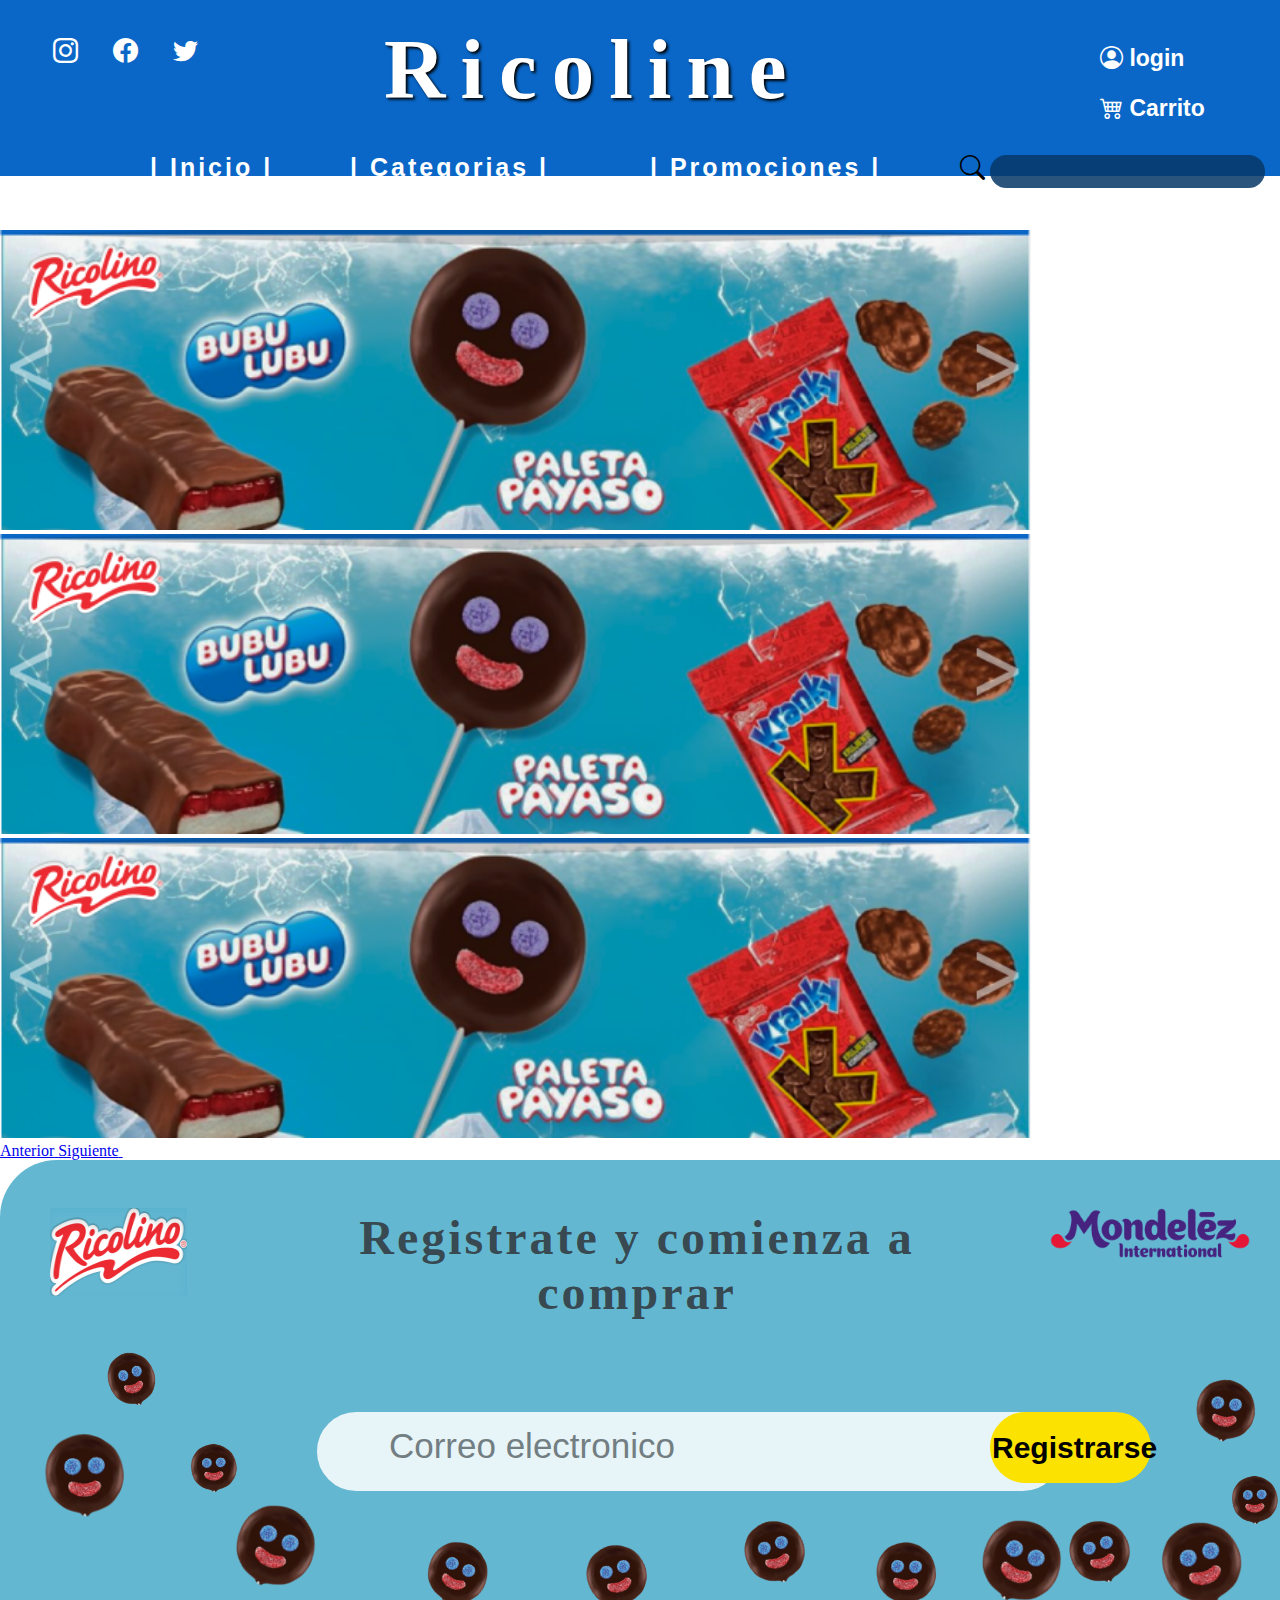
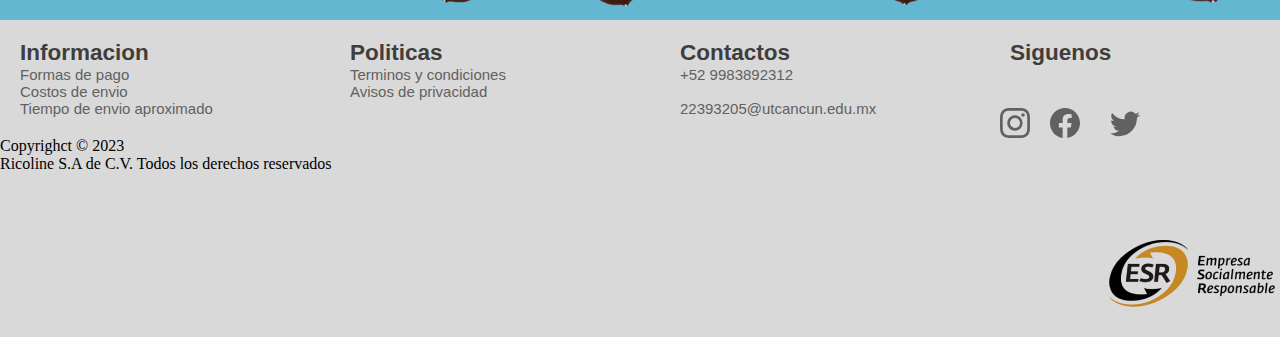
==== Index.html @ bed75fed "Merge branch 'develop' of https://github.com/Karen-Hoil/Integradora-proyect into develop" ====
<!DOCTYPE html>
<html lang="es">

<head>
	<meta charset="UTF-8">
	<meta name="viewport" content="width=device-width, initial-scale=1.0">
	<title>Ricoline</title>
	<link rel="stylesheet" href="https://cdn.jsdelivr.net/npm/bootstrap-icons@1.10.5/font/bootstrap-icons.css">
	<link rel="stylesheet" href="css/estilos.css">
	<link href="https://cdn.jsdelivr.net/npm/bootstrap@5.2.3/dist/css/bootstrap.min.css" rel="stylesheet"
		integrity="sha384-rbsA2VBKQhggwzxH7pPCaAqO46MgnOM80zW1RWuH61DGLwZJEdK2Kadq2F9CUG65" crossorigin="anonymous">
	<script src="https://cdn.jsdelivr.net/npm/bootstrap@5.2.3/dist/js/bootstrap.bundle.min.js"
		integrity="sha384-kenU1KFdBIe4zVF0s0G1M5b4hcpxyD9F7jL+jjXkk+Q2h455rYXK/7HAuoJl+0I4"
		crossorigin="anonymous"></script>
</head>

<body>
	<header>
		<div class="parte1">
			<div class="RedesSociales">
				<ul>
					<li>
						<a href="https://www.facebook.com/RicolinoOficial/?locale=es_LA" id="fac"><i
								class="bi bi-facebook"></i></a>
					</li>
					<li>
						<a href="https://twitter.com/ricolinomx?lang=es" id="twi"><i class="bi bi-twitter"></i></a>
					</li>
					<li>
						<a href="https://www.instagram.com/ricolinomx/?hl=es" id="ins"><i
								class="bi bi-instagram"></i></a>
					</li>
					<li>

					</li>
				</ul>
			</div>
			<div class="Nombre">
				<h1 id="nom">Ricoline</h1>
			</div>
			<div class="loginCarr">
				<ul>
					<li>
						<a href="perfil_usuario.html" id="login"><i class="bi bi-person-circle"></i> login</a>
					</li>
					<br>
					<li>
						<a href="carrito.html" id="carrito"><i class="bi bi-cart4"></i> Carrito</a>
					</li>
				</ul>
			</div>
		</div>
		<div class="parte2">
			<div class="menu">
				<ul>
					<li>
						<a href="Index.html" id="ini">| Inicio |</a>
					</li>

					<li>
						<a href="categorias.html" id="cat">| Categorias |</a>
					</li>

					<li>
						<a href="" id="prom">| Promociones |</a>
					</li>
				</ul>
			</div>
			<div class="buscar">
				<form class="d-flex" role="search">
					<i class="bi bi-search" id="lupa"></i>
					<input type="search" placeholder="" id="espacio">
				</form>
			</div>
		</div>
	</header>

	<div id="carouselExampleIndicators" class="carousel slide" data-bs-ride="carousel">
		<ol class="carousel-indicators">
		  <li data-bs-target="#carouselExampleIndicators" data-bs-slide-to="0" class="active"></li>
		  <li data-bs-target="#carouselExampleIndicators" data-bs-slide-to="1"></li>
		  <li data-bs-target="#carouselExampleIndicators" data-bs-slide-to="2"></li>
		</ol>
		<div class="carousel-inner">
		  <div class="carousel-item active">
			<img src="img/imagen1.jpg" class="d-block w-100" alt="Imagen 1">
		  </div>
		  <div class="carousel-item">
			<img src="img/imagen1.jpg" class="d-block w-100" alt="Imagen 2">
		  </div>
		  <div class="carousel-item">
			<img src="img/imagen1.jpg" class="d-block w-100" alt="Imagen 3">
		  </div>
		</div>
		<a class="carousel-control-prev" href="#carouselExampleIndicators" role="button" data-bs-slide="prev">
		  <span class="carousel-control-prev-icon" aria-hidden="true"></span>
		  <span class="visually-hidden">Anterior</span>
		</a>
		<a class="carousel-control-next" href="#carouselExampleIndicators" role="button" data-bs-slide="next">
		  <span class="carousel-control-next-icon" aria-hidden="true"></span>
		  <span class="visually-hidden">Siguiente</span>
		</a>
	  </div>


	<div>
		<!--Aqui ira el contenido de la pagina-->

	</div>

	<footer>
		<div class="footer1">




			<form class="row g-3">

				<div class="footer_correo">
					<label for="inputcorreo" class="visually-hidden"></label>
					<input type="email" placeholder="       Correo electronico" id="footer_correo">

				</div>
				<div >
					<button class="footer_correo_boton" type="submit" class="btn btn-primary mb-3"><h3 style="font-size: 30px;">Registrarse</h3></button>

				</div>
			</form>




			<img style="width: 137px; height: 88px; left: 50px; top: 048px; position: absolute; box-shadow: 0px 4px 10px rgba(88.01, 176.97, 205.06, 0.93) inset"
				src="imagen/image 115.png" />

			<div class="footer_registrate_text">Registrate y comienza a comprar</div>



			<img style="width: 50px; height: 55px; left: 100px; top: 200px; position: absolute; transform: rotate(-16.43deg); transform-origin: 0 0"
				src="imagen/image 105.png" />
			<img style="width: 84px; height: 84px; left: 1150px; top: 374.76px; position: absolute; transform: rotate(-16.43deg); transform-origin: 0 0"
				src="imagen/image 105.png" />
			<img style="width: 84px; height: 84px; left: 1000.60px; top: 346px; position: absolute; transform: rotate(25.07deg); transform-origin: 0 0"
				src="imagen/image 105.png" />
			<img style="width: 62.69px; height: 62.69px; left: 1199px; top: 214.86px; position: absolute; transform: rotate(8.30deg); transform-origin: 0 0"
				src="imagen/image 105.png" />
			<img style="width: 84px; height: 84px; left: 254.60px; top: 331px; position: absolute; transform: rotate(25.07deg); transform-origin: 0 0"
				src="imagen/image 105.png" />
			<!--inicia lo de en medio -->
			<img style="width: 63.91px; height: 63.91px; left: 442.08px; top: 371px; position: absolute; transform: rotate(25.07deg); transform-origin: 0 0"
				src="imagen/image 105.png" />
			<img style="width: 63.91px; height: 63.91px; left: 875.55px; top: 380px; position: absolute; transform: rotate(3.19deg); transform-origin: 0 0"
				src="imagen/image 105.png" />
			<img style="width: 63.91px; height: 63.91px; left: 1060px; top: 371px; position: absolute; transform: rotate(-17.08deg); transform-origin: 0 0"
				src="imagen/image 105.png" />
			<img style="width: 63.91px; height: 63.91px; left: 735px; top: 371px; position: absolute; transform: rotate(-17.08deg); transform-origin: 0 0"
				src="imagen/image 105.png" />
			<img class="paletapayaso" style="width: 63.91px; height: 63.91px; left: 577px; top: 395px; position: absolute; transform: rotate(-17.08deg); transform-origin: 0 0"
				src="imagen/image 105.png" />
			<!-- termina lo de en medio -->
			<img class="paletapayaso" style="width: 84px; height: 84px; left: 42px; top: 274.21px; position: absolute; transform: rotate(-0.83deg); transform-origin: 0 0"
				src="imagen/image 105.png" />
			<img style="width: 48.60px; height: 48.60px; left: 189px; top: 283.70px; position: absolute; transform: rotate(-0.83deg); transform-origin: 0 0"
				src="imagen/image 105.png" />
			<img style="width: 48.60px; height: 48.60px; left: 1230px; top: 315.70px; position: absolute; transform: rotate(-0.83deg); transform-origin: 0 0"
				src="imagen/image 105.png" />
			<img style="width: 200px; height: 50px; left: 1050px; top: 048px; position: absolute"
				src="imagen/image 129.png" />











		</div>
		<div class="footer2">


			<div class="info">
				<div class="column">
					<h2 style="color: rgb(64, 61, 61); font-weight: bold;">Informacion</h2>
					<p>
						<a href="" style="text-decoration: none; color: rgb(97, 97, 97);">Formas de pago</a>
					</p>
					<p>
						<a href="" style="text-decoration: none; color: rgb(97, 97, 97);">Costos de envio</a>
					</p>
					<p>
						<a href="" style="text-decoration: none; color: rgb(97, 97, 97);">Tiempo de envio aproximado</a>
					</p>

				</div>
				<div class="column">

				<h2 style="color: rgb(64, 61, 61); font-weight: bold;">Politicas</h2>
				<p>
					<a style="text-decoration: none; color: rgb(97, 97, 97);">Terminos y condiciones</a>
				</p>
					

					


					<p>
						<a style="text-decoration: none; color: rgb(97, 97, 97);">Avisos de privacidad</a>
					</p>
				</div>
				<div class="column">

				<h2 style="color: rgb(64, 61, 61); font-weight: bold;">Contactos</h2>
					<a href="" style="text-decoration: none; color: rgb(97, 97, 97);">+52 9983892312</a>
					<br>
					<br>
					<a href="" style="text-decoration: none; color: rgb(97, 97, 97);">22393205@utcancun.edu.mx</a>
				</div>
				<a class="column">
					<h2 style="color: rgb(64, 61, 61); font-weight: bold;">Siguenos</h2>

					<a href="https://www.instagram.com/ricolinomx/?hl=es" style="position: absolute; left: 1000px; top: 80px; text-decoration: none;"><svg instagram xmlns="http://www.w3.org/2000/svg" width="30" height="46" fill="currentColor" class="bi bi-instagram" viewBox="0 0 16 16" style="color: rgb(97, 97, 97); margin-right: 15px;">
						<path d="M8 0C5.829 0 5.556.01 4.703.048 3.85.088 3.269.222 2.76.42a3.917 3.917 0 0 0-1.417.923A3.927 3.927 0 0 0 .42 2.76C.222 3.268.087 3.85.048 4.7.01 5.555 0 5.827 0 8.001c0 2.172.01 2.444.048 3.297.04.852.174 1.433.372 1.942.205.526.478.972.923 1.417.444.445.89.719 1.416.923.51.198 1.09.333 1.942.372C5.555 15.99 5.827 16 8 16s2.444-.01 3.298-.048c.851-.04 1.434-.174 1.943-.372a3.916 3.916 0 0 0 1.416-.923c.445-.445.718-.891.923-1.417.197-.509.332-1.09.372-1.942C15.99 10.445 16 10.173 16 8s-.01-2.445-.048-3.299c-.04-.851-.175-1.433-.372-1.941a3.926 3.926 0 0 0-.923-1.417A3.911 3.911 0 0 0 13.24.42c-.51-.198-1.092-.333-1.943-.372C10.443.01 10.172 0 7.998 0h.003zm-.717 1.442h.718c2.136 0 2.389.007 3.232.046.78.035 1.204.166 1.486.275.373.145.64.319.92.599.28.28.453.546.598.92.11.281.24.705.275 1.485.039.843.047 1.096.047 3.231s-.008 2.389-.047 3.232c-.035.78-.166 1.203-.275 1.485a2.47 2.47 0 0 1-.599.919c-.28.28-.546.453-.92.598-.28.11-.704.24-1.485.276-.843.038-1.096.047-3.232.047s-2.39-.009-3.233-.047c-.78-.036-1.203-.166-1.485-.276a2.478 2.478 0 0 1-.92-.598 2.48 2.48 0 0 1-.6-.92c-.109-.281-.24-.705-.275-1.485-.038-.843-.046-1.096-.046-3.233 0-2.136.008-2.388.046-3.231.036-.78.166-1.204.276-1.486.145-.373.319-.64.599-.92.28-.28.546-.453.92-.598.282-.11.705-.24 1.485-.276.738-.034 1.024-.044 2.515-.045v.002zm4.988 1.328a.96.96 0 1 0 0 1.92.96.96 0 0 0 0-1.92zm-4.27 1.122a4.109 4.109 0 1 0 0 8.217 4.109 4.109 0 0 0 0-8.217zm0 1.441a2.667 2.667 0 1 1 0 5.334 2.667 2.667 0 0 1 0-5.334z"/>
					  </svg></a>
					
					  <a href="https://www.facebook.com/RicolinoOficial/?locale=es_LA" style="position: absolute; left: 1050px; top: 80px; text-decoration: none;"><svg id="facebook" xmlns="http://www.w3.org/2000/svg" width="30" height="46" fill="currentColor" class="bi bi-facebook" viewBox="0 0 16 16" style="color: rgb(97, 97, 97); margin-right: 15px;">
						<path d="M16 8.049c0-4.446-3.582-8.05-8-8.05C3.58 0-.002 3.603-.002 8.05c0 4.017 2.926 7.347 6.75 7.951v-5.625h-2.03V8.05H6.75V6.275c0-2.017 1.195-3.131 3.022-3.131.876 0 1.791.157 1.791.157v1.98h-1.009c-.993 0-1.303.621-1.303 1.258v1.51h2.218l-.354 2.326H9.25V16c3.824-.604 6.75-3.934 6.75-7.951z"/>
					  </svg></a>

					  <a href="https://twitter.com/ricolinomx?lang=es" style="position: absolute; left: 1110px; top: 80px; text-decoration: none;"><svg id="twitter" xmlns="http://www.w3.org/2000/svg" width="30" height="46" fill="currentColor" class="bi bi-twitter" viewBox="0 0 16 16" style="color: rgb(97, 97, 97); margin-right: 15px;">
						<path d="M5.026 15c6.038 0 9.341-5.003 9.341-9.334 0-.14 0-.282-.006-.422A6.685 6.685 0 0 0 16 3.542a6.658 6.658 0 0 1-1.889.518 3.301 3.301 0 0 0 1.447-1.817 6.533 6.533 0 0 1-2.087.793A3.286 3.286 0 0 0 7.875 6.03a9.325 9.325 0 0 1-6.767-3.429 3.289 3.289 0 0 0 1.018 4.382A3.323 3.323 0 0 1 .64 6.575v.045a3.288 3.288 0 0 0 2.632 3.218 3.203 3.203 0 0 1-.865.115 3.23 3.23 0 0 1-.614-.057 3.283 3.283 0 0 0 3.067 2.277A6.588 6.588 0 0 1 .78 13.58a6.32 6.32 0 0 1-.78-.045A9.344 9.344 0 0 0 5.026 15z"/>
					  </svg></a>

					
				</div>
				<img  style="width: 191px; height: 74px; position: absolute;top: 220px;left: 1100px"  src="imagen/Captura-de-Pantalla-2020-05-18-a-las-10.47 1.png" />
				<div>

					<p>Copyrighct © 2023</p>
					<p>Ricoline S.A de C.V. Todos los derechos reservados </p>
				</div>
			</div>
	</footer>


</body>

</html>
---- css/estilos.css ----
*{
    margin: 0%;
    padding: 0%;
}
.parte1 div{
    display:inline-block;
}
header{
    background-color: rgb(10, 103, 199, 100%);
    padding: 30px;
}
.RedesSociales ul li a{
    color: white;
    padding: 3px;
    margin-top: -25px; 
    font-size: 25px;
}
#fac{
    left: 110px;
    top: 60px;
    position: absolute;
}
#ins{
    left: 50px;
    top: 60px;
    position: absolute;
}
#twi{
    left: 170px;
    top: 60px;
    position: absolute;
}
.RedesSociales ul li{
    list-style: none;
}
.Nombre h1{
    color: white;
    font-family: 'Kalam', cursive;
    /* font-family:'Segoe UI', Tahoma, Geneva, Verdana, sans-serif;*/
    font-size: 85px;
    letter-spacing: 15px;
    text-align: center;
    font-weight:bolder;
    text-shadow: 2px 2px 3px black;
    padding-left: 350px;
    padding-bottom: 10px;
    margin-top: -10px;
}
.loginCarr ul li a {
    color: white;
    font-size: 10px;
    position: absolute;
    text-decoration: none;
    font-family: 'Segoe UI', Tahoma, Geneva, Verdana, sans-serif;
    font-weight: bold;
}
#login{
    left: 1100px;
    top: 60px;
    font-size: 23px;
    margin-top: -15px;
}
#carrito{
    left: 1100px;
    top: 95px;
    font-size: 23px;
}
.loginCarr ul li{
    list-style: none;

}
.menu ul li a{
    color: white;
    font-size: 20px;
    text-decoration: none;
    font-weight: bold;
    font-family: 'Segoe UI', Tahoma, Geneva, Verdana, sans-serif;
}
.parte2 div{
    display: inline-flex;
}
.menu ul li {
    display: inline-flex;
    letter-spacing: 3px;
}
#boton{
    position: absolute;
    left: 1400px;
    top: 136px;
}
#espacio{
    position: absolute;
    left: 990px;
    top: 155px;

     
    border-width: 5px;
    border-style: solid;
    border-color: #073767;
    font-size: 20px;
    opacity: 0.85;
    background: #073767;
    color: white;
    outline: none;
    border-radius: 30px;
}
#lupa{
    position: absolute;
    left: 960px;
    top: 155px;
    color: black;
    font-weight: bold;
    font-size: 25px;
}
    

#prom{
   position: absolute;
   left: 650px;
   top: 140px; 
   font-size: 25px;
   margin-top: 13px;
}
#cat{
    position: absolute;
    left: 350px;
    top: 140px; 
    font-size: 25px;
    margin-top: 13px;
 }
 #ini{
    position: absolute;
    left: 150px;
    top: 140px; 
    font-size: 25px;
    margin-top: 13px;
 }
 
/*slider*/

.carousel-item img {
    height: 300px; /* Ajusta la altura de las imágenes según tu preferencia */
    object-fit: cover;
  }

 /*Esto es del footer*/

 footer{
    background-color: rgb(217, 217, 217);
}
 .info {
    display: grid;
    grid-template-columns: repeat(4, 1fr);
    gap: 20px; 
    font-family: 'Segoe UI', Tahoma, Geneva, Verdana, sans-serif;
    text-decoration: none;
  }
  .column {
    padding: 20px;
    font-size: 15px;
    text-decoration: none;
    
    }
  
    .cuenta {
      font-size: 40px;
      display: flex;
      color: #0A67C7;
      
    }
  
    .datos {
  
  width: 368px;
  height: 34px;
  left: 168px;
  top: 976px;
  
  font-family: 'Segoe UI', Tahoma, Geneva, Verdana, sans-serif;
  font-style: normal;
  font-weight: 600;
  font-size: 32px;
  line-height: 39px;

    }

    /*aqui comienza el perfil de usuario*/
.Cuenta {
    color: #4A5788;
    padding: 2rem; 
 }

.detalles {
    padding: 1rem;
}

.datos {
    padding: 1rem;
    
}

.color {
    color: #665858;
}

#padding {
    padding: 30px;
}

.pedidos { /*por alguna razon no se aplica el estilo*/
    font-size: 30px;
    
}

.cuenta-container {
    padding: 50px;
    font-size: 20px;
}
/* #image105 {

    position: absolute;
    width: 84px;
    height: 84px;
    left: 500px;
    top: 3978.21px;
    
    background: url(image105.png); 
    transform: rotate(-0.83deg);
    font-size: 100px;
    
} */


/*carrito*/
.carrito {
    color: #4A5788;
    padding: 2rem; 
 }

.container {
    margin-bottom: 20px;
  }

  .image {
    display: inline-block;
    vertical-align: middle;
    margin-right: 10px;
  }

  .text {
    display: inline-block;
    vertical-align: middle;
  }

.contenedor {
    text-align: center;

}

.buy {
    background-color: #BC3636;
    color: white;
    border: none;
    padding: 13px 50px;
    border-radius: 10px;
    cursor: pointer;
    font-family: 'Montserrat', sans-serif;
    font-size: 110px;
}

.button-container {
 
    display: flex;
    align-items: center;
  }

  .button1 {
    margin-left: 5px;
    padding: 5px 15px;
    background-color: #DAC7AA;
    border: none;
    border-radius: 4px;
    text-decoration: none;
    color: #333;
    font-size: 14px;
  }
/*footer2*/

.footer1{
   
    width: 1300px; height: 503px;
    /* margin-bottom: 10px; */
     /* left: 0px; top: 2958px; */
     position: absolute; 
     background: rgba(88.01, 176.97, 205.06, 0.93);
     border-radius: 57px;
    padding: 30px;
}
.footer2{
    position: absolute;
    margin-top: 460px;
    width: 1300px; 
    height: 317px;
     background: #D9D9D9;
     
}

#footer_correo{
    left: 23.3%;
    position: absolute;
    top: 252px;
    height: 71px;
    width: 737px;
    border-width: 4px;
    border-style: solid;
    border-color: white;
    font-size: 20px;
    opacity: 0.85;
    background: white;
    color: rgb(4, 4, 4);
    cursor: pointer;
    outline: none;
    border-radius: 40.5px;

}
.footer_correo_boton{
     position: absolute;
    /*color: green;*/
    left: 990px;
    top: 252px;  
    width: 161px;
     height: 71px; 
     background: #FBE200; 
     border-radius: 40.50px;
     border-style: solid;
     border-color: #FBE200;
}
.inputEmail{
    opacity: 1;


}

.footer_registrate_text{
    
     width: 570px;
    height: 112px; 
    font-family: 'Kalam', cursive;
   
    font-size: 70px;
    letter-spacing: 3px;
    left: 352px; 
    top: 050px; 
    position: absolute; 
    text-align: center; 
    color: rgba(39.31, 30.79, 30.79, 0.74); 
    font-size: 48px; 
    font-family: Coiny; 
    font-weight: 400;
    word-wrap: break-word;
   
    font-weight: bold;
    
    
     
       
}

#footer_correo::placeholder {
    font-size: 35px; /* Cambia el tamaño del texto del placeholder */
  }
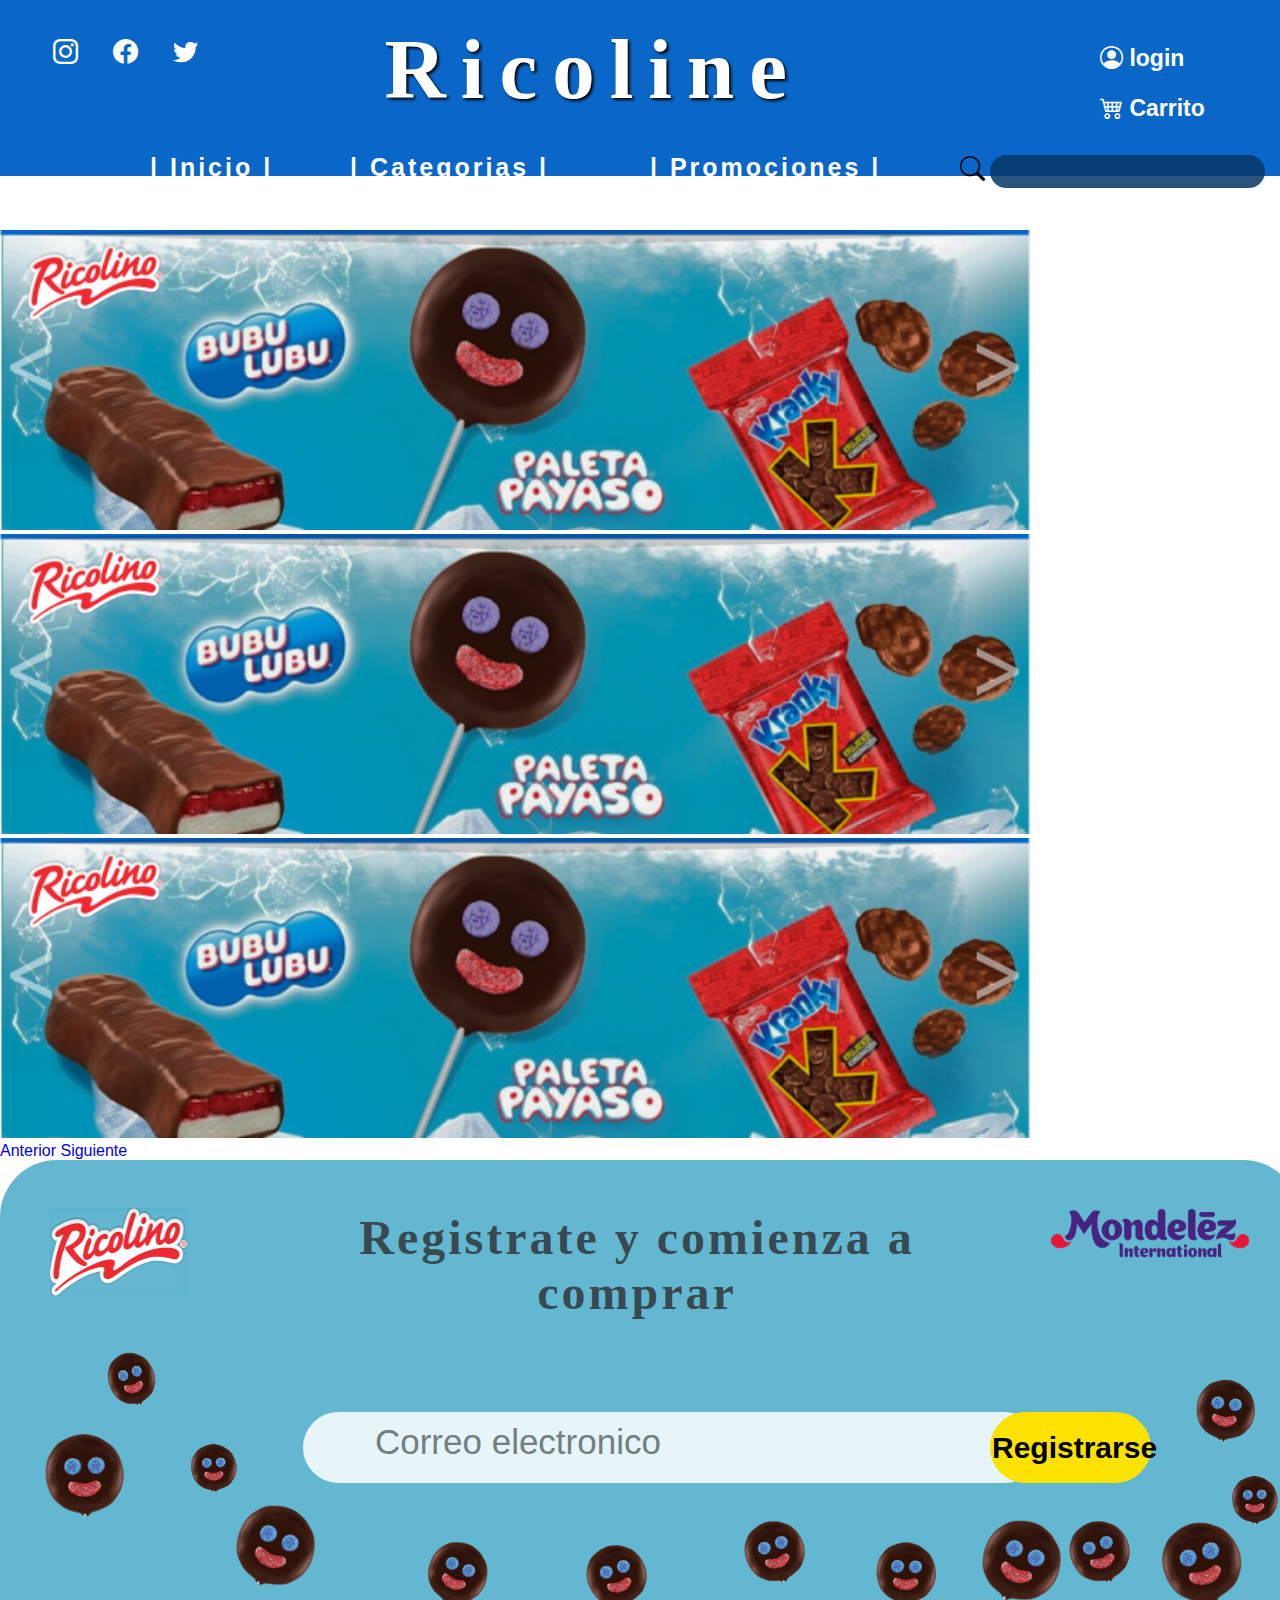
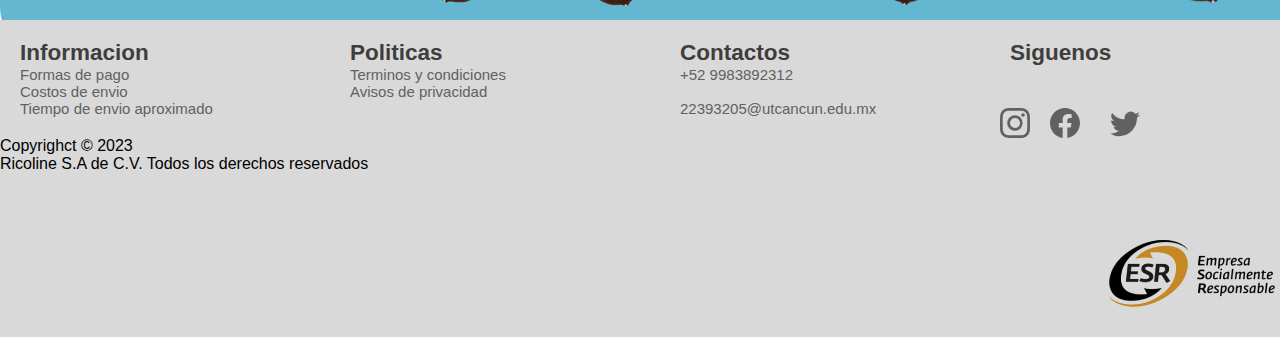
==== commit 1ca70853: "conectando index con login" ====
--- a/Index.html
+++ b/Index.html
@@ -41,7 +41,7 @@
 			<div class="loginCarr">
 				<ul>
 					<li>
-						<a href="perfil_usuario.html" id="login"><i class="bi bi-person-circle"></i> login</a>
+						<a href="login_registro.html" id="login"><i class="bi bi-person-circle"></i> login</a>
 					</li>
 					<br>
 					<li>
--- a/css/estilos.css
+++ b/css/estilos.css
@@ -2,6 +2,8 @@
     margin: 0%;
     padding: 0%;
 }
+
+/* inicia header */
 .parte1 div{
     display:inline-block;
 }
@@ -135,6 +137,8 @@
     font-size: 25px;
     margin-top: 13px;
  }
+
+ /* termina header */
  
 /*slider*/
 
@@ -143,7 +147,7 @@
     object-fit: cover;
   }
 
- /*Esto es del footer*/
+ /*inicia footer*/
 
  footer{
     background-color: rgb(217, 217, 217);
@@ -369,4 +373,156 @@
 #footer_correo::placeholder {
     font-size: 35px; /* Cambia el tamaño del texto del placeholder */
   }
+/* termina footer */
+
+
+/* INICIA LOGIN Y REGISTRO */
+*{
+    margin:0;
+    padding: 0;
+    box-sizing: border-box;
+    text-decoration: none;
+    font-family:sans-serif ;
+}
+body{
+    /* background-image: url(https://ganar-ganar.mx/wp-content/uploads/2022/04/ricolino.jpg); */
+    background-size: cover;
+    background-repeat: no-repeat;
+    background-position: center;
+    background-attachment: fixed;
+}
+ main{
+    width: 100%;
+    padding: 20px;
+    margin: auto;
+    margin-top: 100px;
+}
+.contenedor_todo{
+    width: 100%;
+    background-image: url(https://us.123rf.com/450wm/ss1001/ss10011708/ss1001170800223/83441439-vector-la-ilustraci%C3%B3n-grunge-abstracto-fondo-azul-marino-y-cian-para-pa%C3%B1o-o-cartel.jpg); 
+    max-width: 800px;
+    margin: auto;
+    position: relative;
+}
+.caja_trasera{
+    width: 100%;
   
+    padding: 10px 20px;
+    display: flex;
+    justify-content: center;
+    backdrop-filter: blur(10px);
+    background-color: rgba(0,128,255,0.3);
+}
+.caja_trasera div{
+    margin: 100px 40px;
+    color: white;
+    transition: all 500ms;
+}
+.caja_trasera div p,
+.caja_trasera div button {
+    margin-top: 30px;
+}
+.caja_trasera div h3{
+    font-weight: 400;
+    font-size: 26px;
+}
+.caja_trasera button{
+    padding: 10px 40px;
+    border: 2px solid #fff;
+    background: transparent;
+    font-size: 14px ;
+    font-weight: 600;
+    cursor: pointer;
+    color: white;
+    outline: none;
+    transition: all 300ms;
+
+}
+.caja_trasera button:hover{
+    background: #fff;
+    color: #46A2FD;
+    
+} 
+ /* formularios  */
+.contenedor_login-registro{
+    display: flex;
+    align-items: center;
+    width: 100%;
+    max-width: 380px;
+    position: relative;
+    top: -185px;
+    left: 10px;
+    transform: left 500ms cubic-bezier(0.175,0.885,0.320,1.275);
+}
+.contenedor_login-registro form{
+    width: 100%;
+    padding: 80px 20px;
+    background: #fff;
+    position: absolute;
+    border-radius: 20px;
+    border: 2px solid #160eec; /* Establece el color y grosor del margen */
+}
+.contenedor_login-registro form h2{
+    font-size: 30px;
+    text-align: center;
+    margin-bottom: 20px;
+    color: #46A2FD;
+}
+.contenedor_login-registro form input{
+    /* aqui no */
+    width: 100%;
+    margin-top: 20px;
+    padding: 10px;
+    border: none;
+    background: #F2F2F2;
+    font-size: 16px;
+    outline: none;
+}
+.contenedor_login-registro form button{
+    padding: 10px 40px;
+    margin-top: 40px;
+    border: none;
+    font-size: 14px;
+    background: rgb(10, 103, 199, 100%);
+    color: white;
+    cursor: pointer;
+    outline: none;
+}
+.formulario_login{
+
+    opacity: 1;
+    display: block;
+
+}
+.formulario_registro{
+    display: none;
+}
+
+/* trabajando en el responsive desing */
+@media screen and (max-width:850px){
+    main{
+        margin-top: 50px;
+    }
+    .caja_trasera{
+        max-width: 350px;
+        height: 300px;
+        flex-direction: column;
+        margin: auto;
+    }
+    .caja_trasera div{
+        margin:0px;
+        position: absolute;
+    }
+    /* formularios */
+    .contenedor_login-registro{
+        top: -10px;
+        left: -5px;
+        margin: auto;
+    }
+    .contenedor_login-registro form{
+        position: relative;
+    }
+    
+}
+
+/* TERMINO EL LOGIN Y REGISTRO */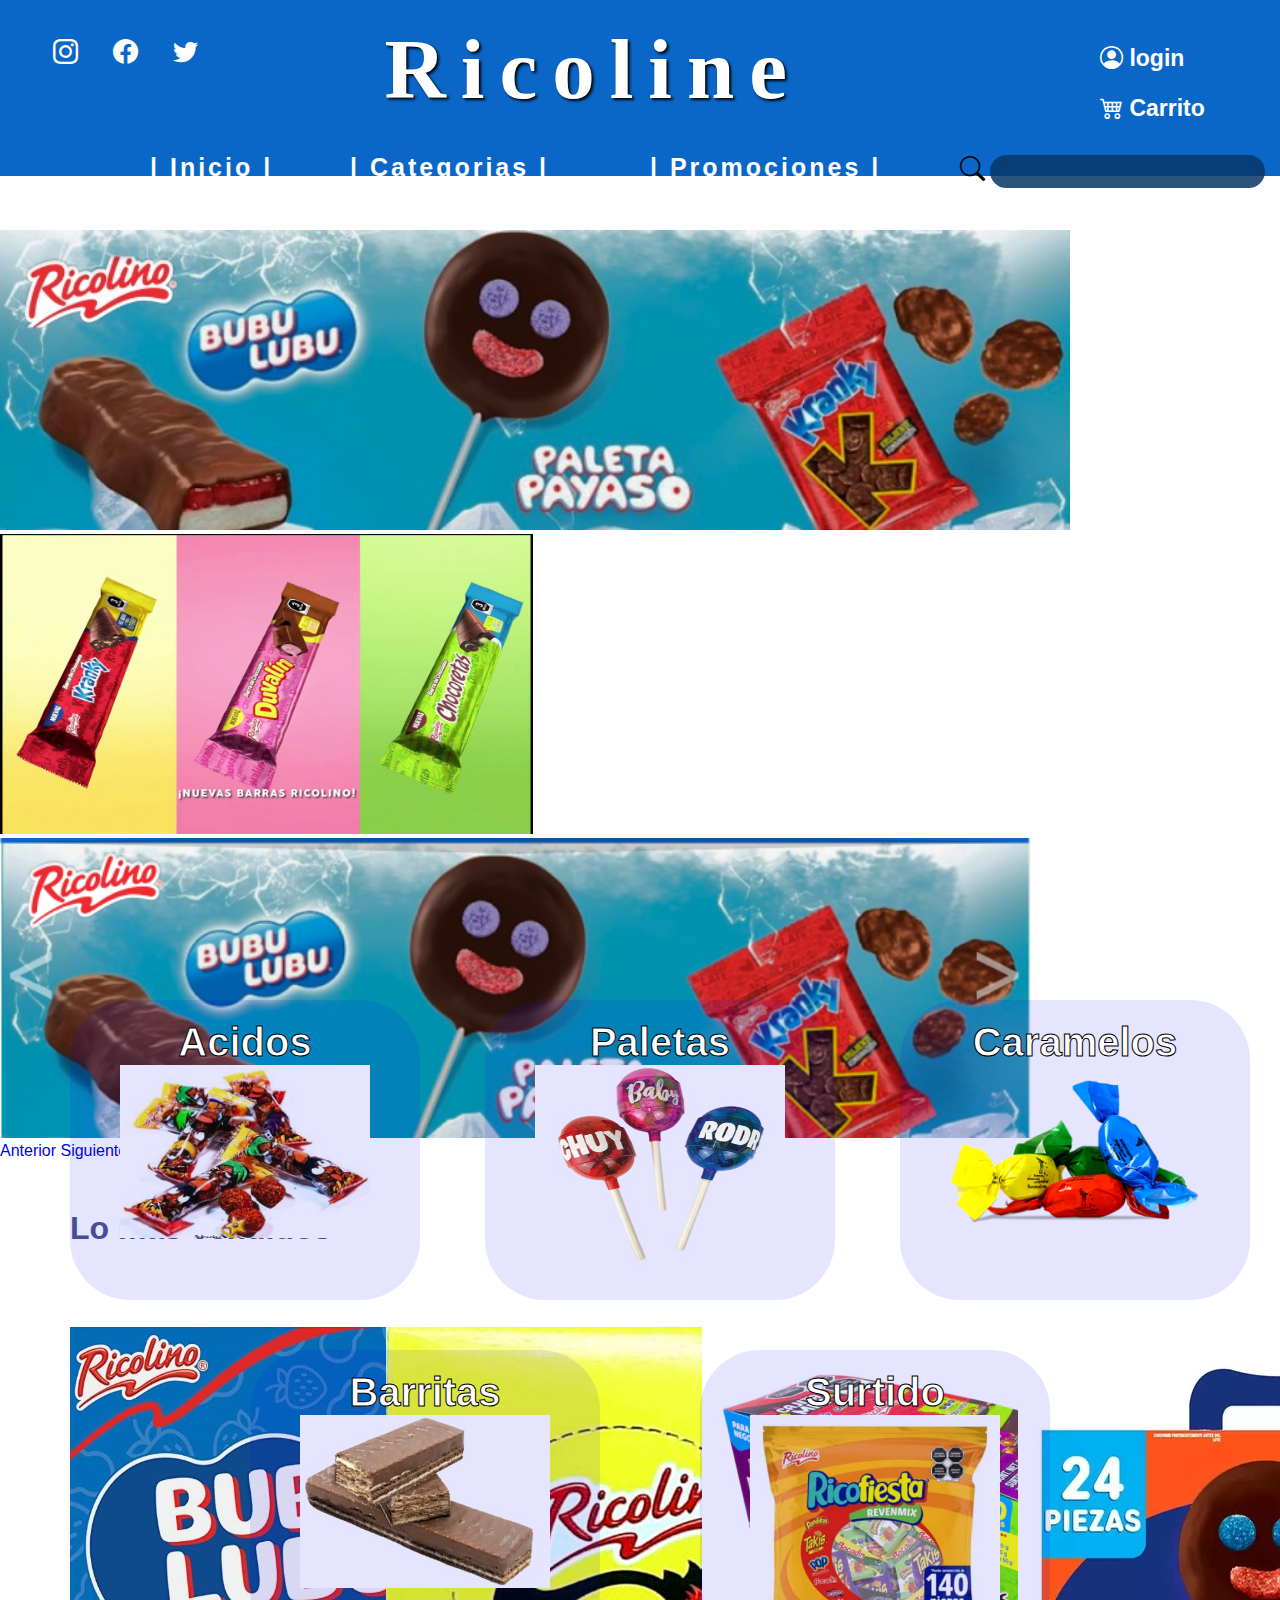
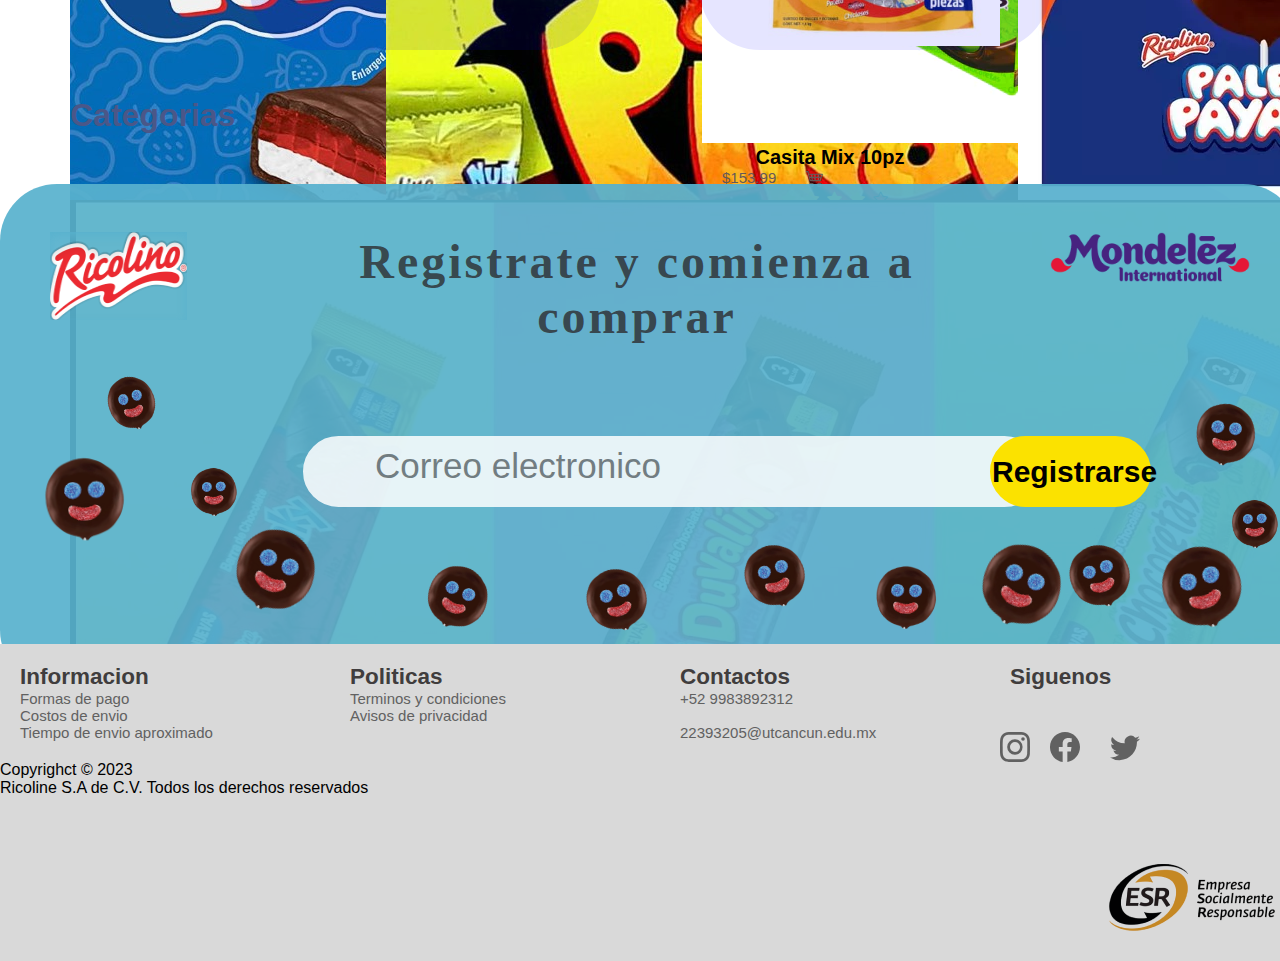
==== commit 91a7abf8: "Karen:Se hizo la pagina principal" ====
--- a/Index.html
+++ b/Index.html
@@ -12,6 +12,8 @@
 	<script src="https://cdn.jsdelivr.net/npm/bootstrap@5.2.3/dist/js/bootstrap.bundle.min.js"
 		integrity="sha384-kenU1KFdBIe4zVF0s0G1M5b4hcpxyD9F7jL+jjXkk+Q2h455rYXK/7HAuoJl+0I4"
 		crossorigin="anonymous"></script>
+		<link rel="stylesheet" href="css\inicio.css">
+		<link rel="stylesheet" href="css\categorias.css">
 </head>
 
 <body>
@@ -62,7 +64,7 @@
 					</li>
 
 					<li>
-						<a href="" id="prom">| Promociones |</a>
+						<a href="promociones.html" id="prom">| Promociones |</a>
 					</li>
 				</ul>
 			</div>
@@ -83,10 +85,10 @@
 		</ol>
 		<div class="carousel-inner">
 		  <div class="carousel-item active">
-			<img src="img/imagen1.jpg" class="d-block w-100" alt="Imagen 1">
+			<img src="img-inicio/anuncio1.jpeg" class="d-block w-100" alt="Imagen 1">
 		  </div>
 		  <div class="carousel-item">
-			<img src="img/imagen1.jpg" class="d-block w-100" alt="Imagen 2">
+			<img src="img-inicio/anuncio2.jpg" class="d-block w-100" alt="Imagen 2">
 		  </div>
 		  <div class="carousel-item">
 			<img src="img/imagen1.jpg" class="d-block w-100" alt="Imagen 3">
@@ -104,7 +106,142 @@
 
 
 	<div>
-		<!--Aqui ira el contenido de la pagina-->
+		<div class="inicio">
+			<h1 class="ini-sub">Lo más vendidos</h1>
+			<div class="cart-pri">
+				<div class="card"
+					style="width: 16rem; height: 20rem; background-color: rgb(243, 242, 203, 81%); margin-right: 60px; margin-top: 30px; text-align: center; font-family: 'Segoe UI', Tahoma, Geneva, Verdana, sans-serif; font-size: 15px;">
+					<img src="img-cat/prod1.jpeg" class="card-img-top" alt="...">
+					<div class="card-body">
+						<h3 style="font-size: 20px;">Bubulubu 24pz</h3>
+						<div class="cat-pr-ca">
+							<p class="card-text" style="color: rgb(102, 88, 88); margin-right: 30px; margin-left: 20px;">$137.99</p>
+							<a href="" id="carrito" style="color: rgb(102, 88, 88); font-size: 18px;"><i class="bi bi-cart4"></i></a>
+						</div>
+						<div class="cat-star">
+							<i class="bi bi-star-fill" style="color: rgb(237, 186, 5);"></i>
+							<i class="bi bi-star-fill" style="color: rgb(237, 186, 5);"></i>
+							<i class="bi bi-star-fill" style="color: rgb(237, 186, 5);"></i>
+							<i class="bi bi-star-fill" style="color: rgb(237, 186, 5);"></i>
+							<i class="bi bi-star-fill" style="color: rgb(237, 186, 5);"></i>
+						</div>
+					</div>
+				</div>
+				<div class="card"
+				style="width: 16rem; height: 20rem; background-color: rgb(243, 242, 203, 81%); margin-right: 60px; margin-top: 30px; text-align: center; font-family: 'Segoe UI', Tahoma, Geneva, Verdana, sans-serif; font-size: 15px;">
+					<img src="img-cat/prod2.jpg" class="card-img-top" alt="...">
+					<div class="card-body">
+						<h3 style="font-size: 20px;">Pikaros 30pz</h3>
+						<div class="cat-pr-ca">
+							<p class="card-text" style="color: rgb(102, 88, 88); margin-right: 30px; margin-left: 20px;">$133.00</p>
+							<a href="" id="carrito" style="color: rgb(102, 88, 88); font-size: 18px;"><i class="bi bi-cart4"></i></a>
+						</div>
+						<div class="cat-star">
+							<i class="bi bi-star-fill" style="color: rgb(237, 186, 5);"></i>
+							<i class="bi bi-star-fill" style="color: rgb(237, 186, 5);"></i>
+							<i class="bi bi-star-fill" style="color: rgb(237, 186, 5);"></i>
+							<i class="bi bi-star-fill" style="color: rgb(237, 186, 5);"></i>
+							<i class="bi bi-star-fill" style="color: rgb(237, 186, 5);"></i>
+						</div>
+					</div>
+				</div>
+				<div class="card"
+				style="width: 16rem; height: 20rem; background-color: rgb(243, 242, 203, 81%); margin-right: 60px; margin-top: 30px; text-align: center; font-family: 'Segoe UI', Tahoma, Geneva, Verdana, sans-serif; font-size: 15px;">
+					<img src="img-cat/prod3.webp" class="card-img-top" alt="...">
+					<div class="card-body">
+						<h3 style="font-size: 20px;">Casita Mix 10pz</h3>
+						<div class="cat-pr-ca">
+							<p class="card-text" style="color: rgb(102, 88, 88); margin-right: 30px; margin-left: 20px;">$153.99</p>
+							<a href="" id="carrito" style="color: rgb(102, 88, 88); font-size: 18px;"><i class="bi bi-cart4"></i></a>
+						</div>
+						<div class="cat-star">
+							<i class="bi bi-star-fill" style="color: rgb(237, 186, 5);"></i>
+							<i class="bi bi-star-fill" style="color: rgb(237, 186, 5);"></i>
+							<i class="bi bi-star-fill" style="color: rgb(237, 186, 5);"></i>
+							<i class="bi bi-star-fill" style="color: rgb(237, 186, 5);"></i>
+							<i class="bi bi-star"></i>
+						</div>
+					</div>
+				</div>
+				<div class="card"
+				style="width: 16rem; height: 20rem; background-color: rgb(243, 242, 203, 81%); margin-right: 60px; margin-top: 30px; text-align: center; font-family: 'Segoe UI', Tahoma, Geneva, Verdana, sans-serif; font-size: 15px;">
+					<img src="img-cat/prod4.webp" class="card-img-top" alt="...">
+					<div class="card-body">
+						<h3 style="font-size: 20px;">Paleta payaso 24pz</h3>
+						<div class="cat-pr-ca">
+							<p class="card-text" style="color: rgb(102, 88, 88); margin-right: 30px; margin-left: 20px;">$405.89</p>
+							<a href="" id="carrito" style="color: rgb(102, 88, 88); font-size: 18px;"><i class="bi bi-cart4"></i></a>
+						</div>
+						<div class="cat-star">
+							<i class="bi bi-star-fill" style="color: rgb(237, 186, 5);"></i>
+							<i class="bi bi-star-fill" style="color: rgb(237, 186, 5);"></i>
+							<i class="bi bi-star-fill" style="color: rgb(237, 186, 5);"></i>
+							<i class="bi bi-star-fill" style="color: rgb(237, 186, 5);"></i>
+							<i class="bi bi-star-fill" style="color: rgb(237, 186, 5);"></i>
+						</div>
+					</div>
+				</div>
+				<div class="card"
+				style="width: 16rem; height: 20rem; background-color: rgb(243, 242, 203, 81%); margin-right: 60px; margin-top: 30px; text-align: center; font-family: 'Segoe UI', Tahoma, Geneva, Verdana, sans-serif; font-size: 15px;">
+					<img src="img-cat/prod5.webp" class="card-img-top" alt="...">
+					<div class="card-body">
+						<h3 style="font-size: 20px;">Duvalín 18pz</h3>
+						<div class="cat-pr-ca">
+							<p class="card-text" style="color: rgb(102, 88, 88); margin-right: 30px; margin-left: 20px;">$33.00</p>
+							<a href="" id="carrito" style="color: rgb(102, 88, 88); font-size: 18px;"><i class="bi bi-cart4"></i></a>
+						</div>
+						<div class="cat-star">
+							<i class="bi bi-star-fill" style="color: rgb(237, 186, 5);"></i>
+							<i class="bi bi-star-fill" style="color: rgb(237, 186, 5);"></i>
+							<i class="bi bi-star-fill" style="color: rgb(237, 186, 5);"></i>
+							<i class="bi bi-star-fill" style="color: rgb(237, 186, 5);"></i>
+							<i class="bi bi-star-fill" style="color: rgb(237, 186, 5);"></i>
+						</div>
+					</div>
+				</div>
+			</div>
+	
+			<div class="ini-cat">
+				<h1 class="ini-sub">Categorias</h1>
+				<div class="ini-choco" id="chocolate">
+					<h1 class="ini-text">Chocolotes</h1>
+					<img src="img-inicio/cat1.jpeg" class="img-cat">
+				</div>
+				<div class="ini-choco" id="gomita">
+					<h1 class="ini-text">Gomitas</h1>
+					<img src="img-inicio/cat2.jpeg" class="img-cat">
+				</div>
+				<div class="ini-choco" id="bombon">
+					<h1 class="ini-text">Bombones</h1>
+					<img src="img-inicio/cat3.jpeg" class="img-cat">
+				</div>
+				<div class="ini-choco" id="acido">
+					<h1 class="ini-text">Acidos</h1>
+					<img src="img-inicio/cat4.jpeg" class="img-cat">
+				</div>
+				<div class="ini-choco" id="palet">
+					<h1 class="ini-text">Paletas</h1>
+					<img src="img-inicio/cat5.jpeg"  id="paletas">
+				</div>
+				<div class="ini-choco" id="caram">
+					<h1 class="ini-text">Caramelos</h1>
+					<img src="img-inicio/cat6.png" class="img-cat">
+				</div>
+				<div class="ini-choco" id="barra">
+					<h1 class="ini-text">Barritas</h1>
+					<img src="img-inicio/cat7.jpeg" class="img-cat">
+				</div>
+				<div class="ini-choco" id="surti">
+					<h1 class="ini-text">Surtido</h1>
+					<img src="img-inicio/cat8.jpeg" class="img-cat">
+				</div>
+				<div class="anun">
+					<img src="img-inicio/anuncio2.jpg" alt="" id="anuncio">
+				</div>
+			</div>
+	
+	
+		</div><!--Aqui ira el contenido de la pagina-->
 
 	</div>
 
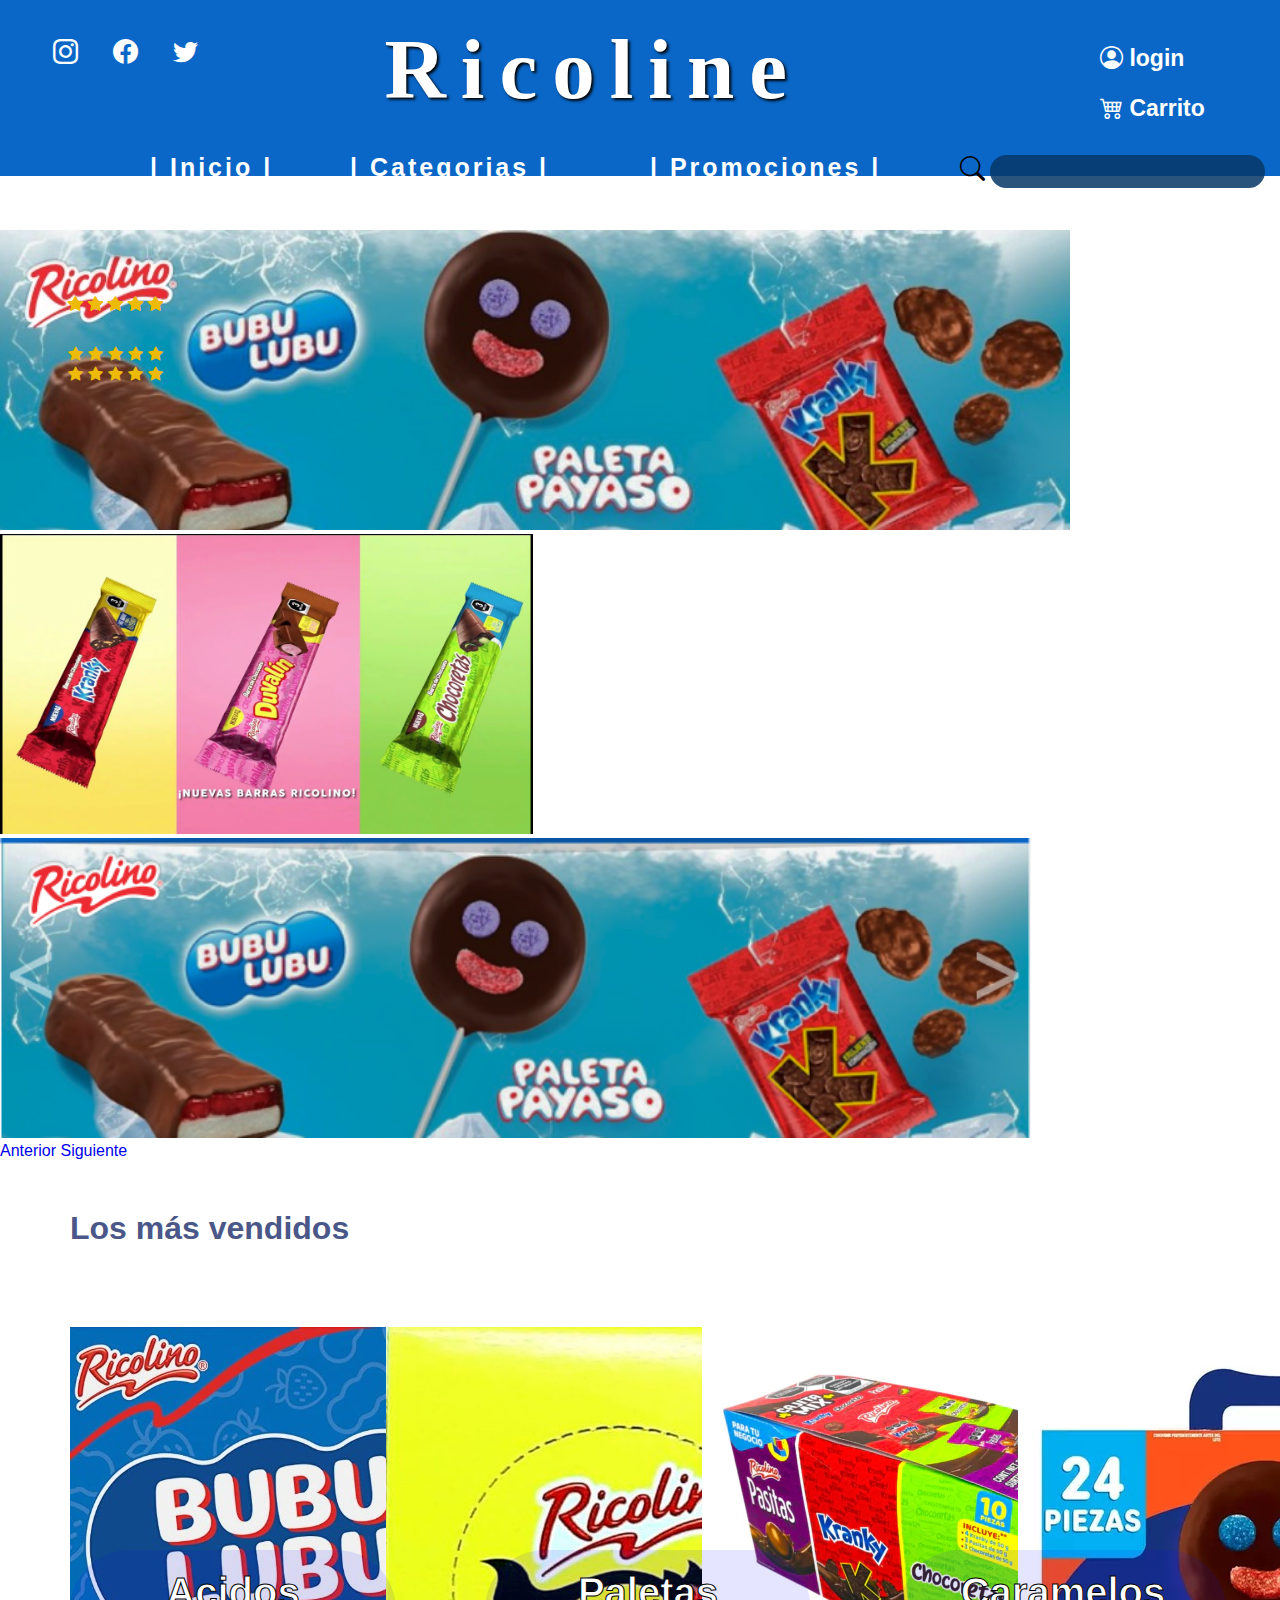
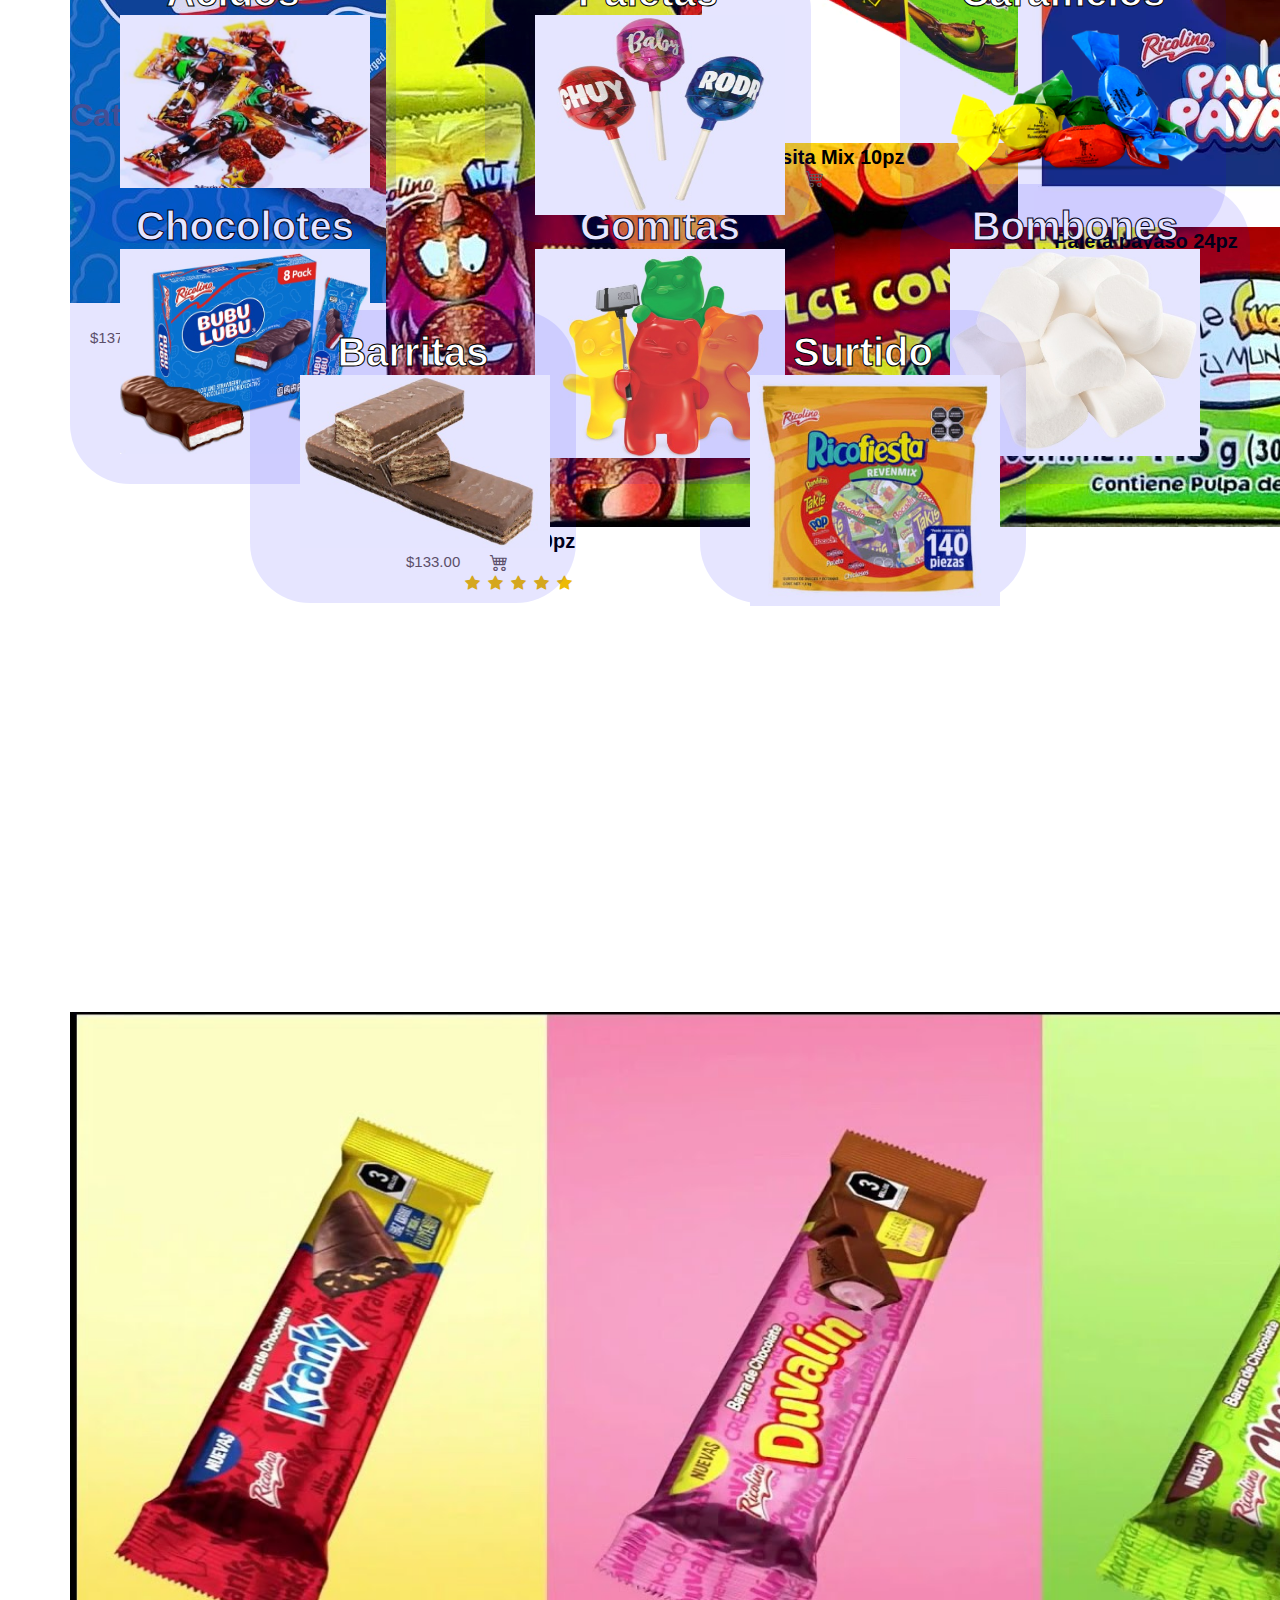
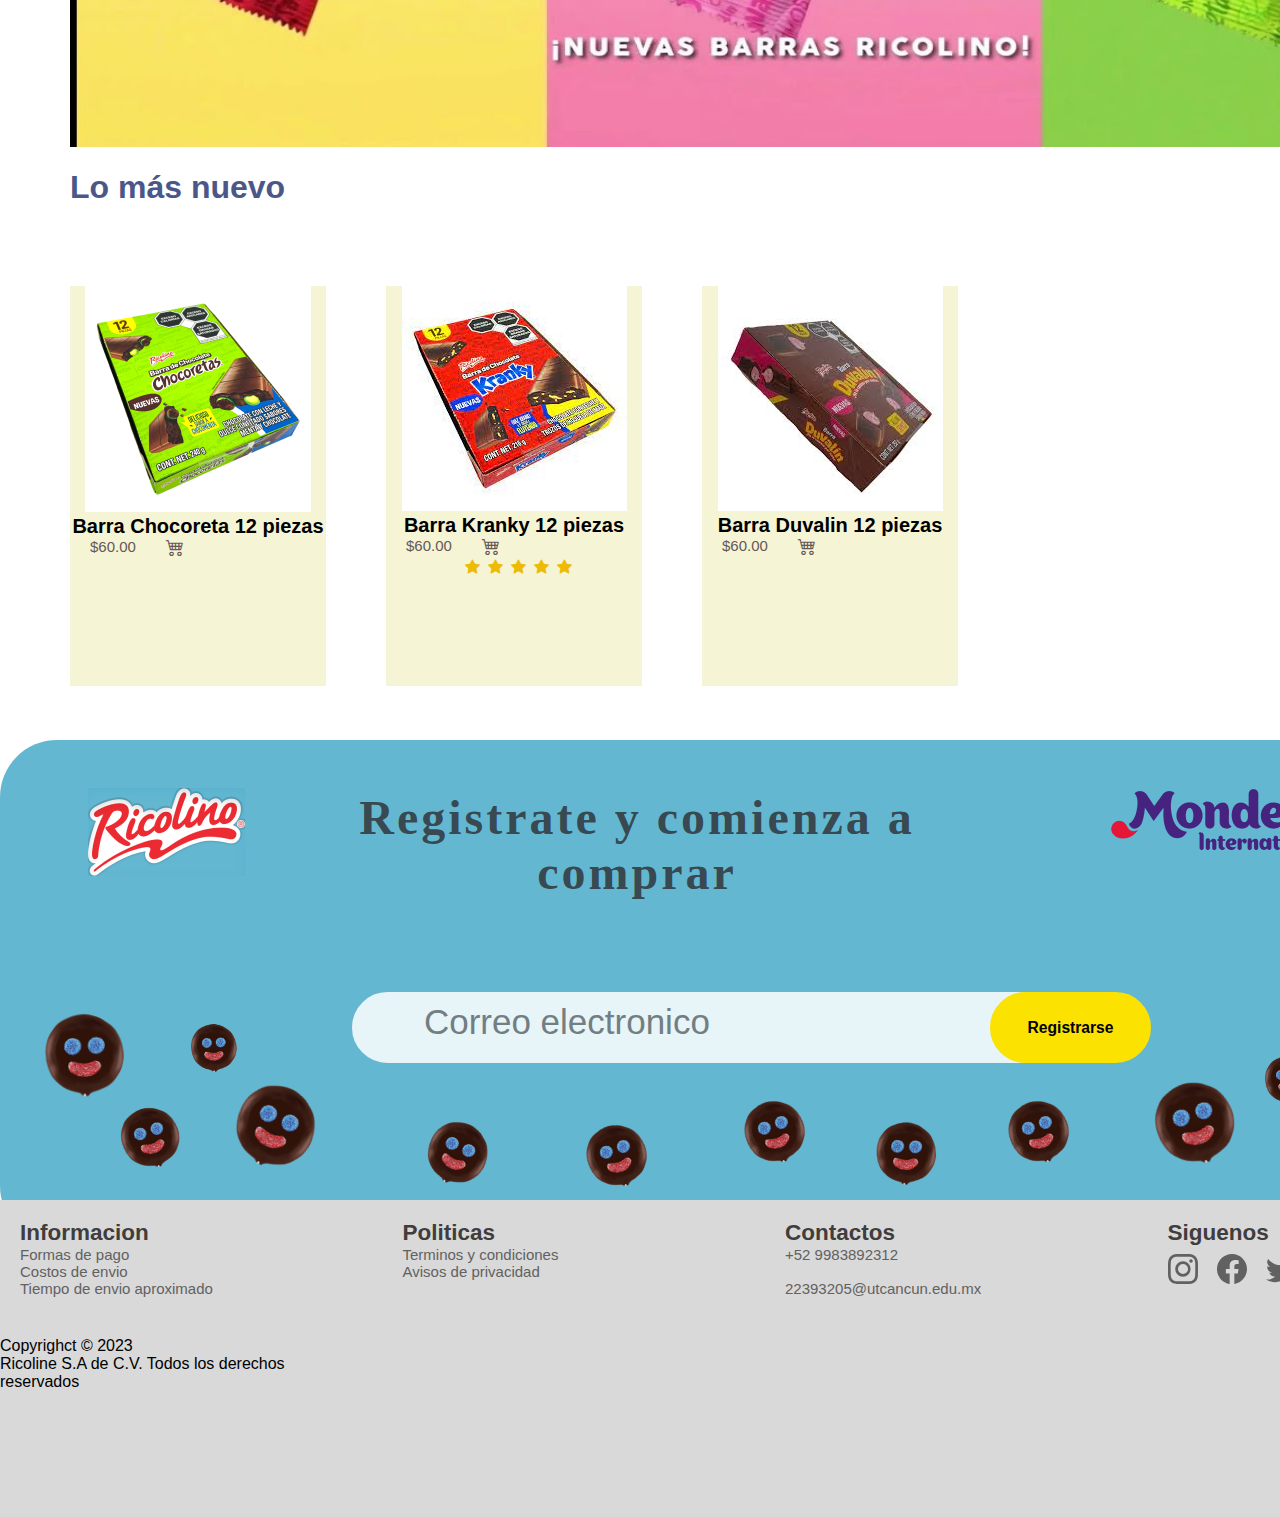
==== commit 04e71931: "index terminado" ====
--- a/Index.html
+++ b/Index.html
@@ -33,7 +33,7 @@
 								class="bi bi-instagram"></i></a>
 					</li>
 					<li>
-
+ 
 					</li>
 				</ul>
 			</div>
@@ -107,7 +107,7 @@
 
 	<div>
 		<div class="inicio">
-			<h1 class="ini-sub">Lo más vendidos</h1>
+			<h1 class="ini-sub">Los más vendidos</h1>
 			<div class="cart-pri">
 				<div class="card"
 					style="width: 16rem; height: 20rem; background-color: rgb(243, 242, 203, 81%); margin-right: 60px; margin-top: 30px; text-align: center; font-family: 'Segoe UI', Tahoma, Geneva, Verdana, sans-serif; font-size: 15px;">
@@ -119,11 +119,15 @@
 							<a href="" id="carrito" style="color: rgb(102, 88, 88); font-size: 18px;"><i class="bi bi-cart4"></i></a>
 						</div>
 						<div class="cat-star">
-							<i class="bi bi-star-fill" style="color: rgb(237, 186, 5);"></i>
-							<i class="bi bi-star-fill" style="color: rgb(237, 186, 5);"></i>
-							<i class="bi bi-star-fill" style="color: rgb(237, 186, 5);"></i>
-							<i class="bi bi-star-fill" style="color: rgb(237, 186, 5);"></i>
-							<i class="bi bi-star-fill" style="color: rgb(237, 186, 5);"></i>
+							<i class="bi bi-star-fill" style="position:absolute;color: rgb(237, 186, 5);top:295px;left: 100px;"></i>
+							<i class="bi bi-star-fill" style="position:absolute;color: rgb(237, 186, 5);top:295px;left: 80px;"></i>
+							<i class="bi bi-star-fill" style="position:absolute;color: rgb(237, 186, 5);top:295px;left: 140px;"></i>
+							<i class="bi bi-star-fill" style="position:absolute;color: rgb(237, 186, 5);top:295px;left: 60px;"></i>
+							<i class="bi bi-star-fill" style="position:absolute;color: rgb(237, 186, 5);top:295px;left: 120px;"></i>
+							<!-- <i class="bi bi-star-fill" style="color: rgb(237, 186, 5);"></i>
+							<i class="bi bi-star-fill" style="color: rgb(237, 186, 5);"></i>
+							<i class="bi bi-star-fill" style="color: rgb(237, 186, 5);"></i>
+							<i class="bi bi-star-fill" style="color: rgb(237, 186, 5);"></i> -->
 						</div>
 					</div>
 				</div>
@@ -155,11 +159,11 @@
 							<a href="" id="carrito" style="color: rgb(102, 88, 88); font-size: 18px;"><i class="bi bi-cart4"></i></a>
 						</div>
 						<div class="cat-star">
-							<i class="bi bi-star-fill" style="color: rgb(237, 186, 5);"></i>
-							<i class="bi bi-star-fill" style="color: rgb(237, 186, 5);"></i>
-							<i class="bi bi-star-fill" style="color: rgb(237, 186, 5);"></i>
-							<i class="bi bi-star-fill" style="color: rgb(237, 186, 5);"></i>
-							<i class="bi bi-star"></i>
+							<i class="bi bi-star-fill" style="position:absolute;color: rgb(237, 186, 5);top:295px;left: 140px;"></i>
+							<i class="bi bi-star-fill" style="position:absolute;color: rgb(237, 186, 5);top:295px;left: 100px;"></i>
+							<i class="bi bi-star-fill" style="position:absolute;color: rgb(237, 186, 5);top:295px;left: 120px;"></i>
+							<i class="bi bi-star-fill" style="position:absolute;color: rgb(237, 186, 5);top:295px;left: 60px;"></i>
+							<i class="bi bi-star-fill" style="position:absolute;color: rgb(237, 186, 5);top:295px;left: 80px;"></i>
 						</div>
 					</div>
 				</div>
@@ -173,11 +177,11 @@
 							<a href="" id="carrito" style="color: rgb(102, 88, 88); font-size: 18px;"><i class="bi bi-cart4"></i></a>
 						</div>
 						<div class="cat-star">
-							<i class="bi bi-star-fill" style="color: rgb(237, 186, 5);"></i>
-							<i class="bi bi-star-fill" style="color: rgb(237, 186, 5);"></i>
-							<i class="bi bi-star-fill" style="color: rgb(237, 186, 5);"></i>
-							<i class="bi bi-star-fill" style="color: rgb(237, 186, 5);"></i>
-							<i class="bi bi-star-fill" style="color: rgb(237, 186, 5);"></i>
+							<i class="bi bi-star-fill" style="position:absolute;color: rgb(237, 186, 5);top:295px;left: 140px;"></i>
+							<i class="bi bi-star-fill" style="position:absolute;color: rgb(237, 186, 5);top:295px;left: 100px;"></i>
+							<i class="bi bi-star-fill" style="position:absolute;color: rgb(237, 186, 5);top:295px;left: 120px;"></i>
+							<i class="bi bi-star-fill" style="position:absolute;color: rgb(237, 186, 5);top:295px;left: 60px;"></i>
+							<i class="bi bi-star-fill" style="position:absolute;color: rgb(237, 186, 5);top:295px;left: 80px;"></i>
 						</div>
 					</div>
 				</div>
@@ -191,11 +195,11 @@
 							<a href="" id="carrito" style="color: rgb(102, 88, 88); font-size: 18px;"><i class="bi bi-cart4"></i></a>
 						</div>
 						<div class="cat-star">
-							<i class="bi bi-star-fill" style="color: rgb(237, 186, 5);"></i>
-							<i class="bi bi-star-fill" style="color: rgb(237, 186, 5);"></i>
-							<i class="bi bi-star-fill" style="color: rgb(237, 186, 5);"></i>
-							<i class="bi bi-star-fill" style="color: rgb(237, 186, 5);"></i>
-							<i class="bi bi-star-fill" style="color: rgb(237, 186, 5);"></i>
+							<i class="bi bi-star-fill" style="position:absolute;color: rgb(237, 186, 5);top:295px;left: 140px;"></i>
+							<i class="bi bi-star-fill" style="position:absolute;color: rgb(237, 186, 5);top:295px;left: 100px;"></i>
+							<i class="bi bi-star-fill" style="position:absolute;color: rgb(237, 186, 5);top:295px;left: 120px;"></i>
+							<i class="bi bi-star-fill" style="position:absolute;color: rgb(237, 186, 5);top:295px;left: 60px;"></i>
+							<i class="bi bi-star-fill" style="position:absolute;color: rgb(237, 186, 5);top:295px;left: 80px;"></i>
 						</div>
 					</div>
 				</div>
@@ -235,16 +239,83 @@
 					<h1 class="ini-text">Surtido</h1>
 					<img src="img-inicio/cat8.jpeg" class="img-cat">
 				</div>
-				<div class="anun">
-					<img src="img-inicio/anuncio2.jpg" alt="" id="anuncio">
-				</div>
-			</div>
-	
+				
+				<!-- <div class="anun">
+					<img src="img-inicio/anuncio2.jpg" alt="" id="anuncio">                                                                                                                                                      
+				</div> -->
+				                                                                                                                                  																																										                                            <br><br><br><br><br><br><br><br><br><br><br><br><br><br><br><br><br><br><br><br><br><br><br><br><br><br><br><br><br><br><br><br><br><br><br><br><br><br><br><br><br><br><br><br><br><br>
+				<img class="anuncio_antes_footer"  src="img-inicio/anuncio2.jpg" />
+
+				
+			</div>
+			<br>
+			<h1 class="ini-sub_2">Lo más nuevo</h1>
+
+			<div class="cart-pri">
+				<div class="card"
+					style="width: 16rem;left: 100px; height: 25rem; background-color: rgb(243, 242, 203, 81%); margin-right: 60px; margin-top: 30px; text-align: center; font-family: 'Segoe UI', Tahoma, Geneva, Verdana, sans-serif; font-size: 15px;">
+					<img src="img-inicio/lo_mas_nuevo1.png" class="card-img-top" alt="...">
+					<div class="card-body">
+						<h3 style="font-size: 20px;">Barra Chocoreta 12 piezas</h3>
+						<div class="cat-pr-ca">
+							<p class="card-text" style="color: rgb(102, 88, 88); margin-right: 30px; margin-left: 20px;">$60.00</p>
+							<a href="" id="carrito" style="color: rgb(102, 88, 88); font-size: 18px;"><i class="bi bi-cart4"></i></a>
+						</div>
+						<div class="cat-star">
+							<i class="bi bi-star-fill" style="position:absolute;color: rgb(237, 186, 5);top:365px;left: 100px;"></i>
+							<i class="bi bi-star-fill" style="position:absolute;color: rgb(237, 186, 5);top:365px;left: 80px;"></i>
+							<i class="bi bi-star-fill" style="position:absolute;color: rgb(237, 186, 5);top:365px;left: 140px;"></i>
+							<i class="bi bi-star-fill" style="position:absolute;color: rgb(237, 186, 5);top:365px;left: 60px;"></i>
+							<i class="bi bi-star-fill" style="position:absolute;color: rgb(237, 186, 5);top:365px;left: 120px;"></i>
+							
+						</div>
+					</div>
+				</div>
+				<div class="card"
+				style="width: 16rem;left: 180px; height: 25rem; background-color: rgb(243, 242, 203, 81%); margin-right: 60px; margin-top: 30px; text-align: center; font-family: 'Segoe UI', Tahoma, Geneva, Verdana, sans-serif; font-size: 15px;">
+					<img src="img-inicio/lo_mas_nuevo2.png" class="card-img-top" alt="...">
+					<div class="card-body">
+						<h3 style="font-size: 20px;">Barra Kranky 12 piezas</h3>
+						<div class="cat-pr-ca">
+							<p class="card-text" style="color: rgb(102, 88, 88); margin-right: 30px; margin-left: 20px;">$60.00</p>
+							<a href="" id="carrito" style="color: rgb(102, 88, 88); font-size: 18px;"><i class="bi bi-cart4"></i></a>
+						</div>
+						<div class="cat-star">
+							<i class="bi bi-star-fill" style="color: rgb(237, 186, 5);"></i>
+							<i class="bi bi-star-fill" style="color: rgb(237, 186, 5);"></i>
+							<i class="bi bi-star-fill" style="color: rgb(237, 186, 5);"></i>
+							<i class="bi bi-star-fill" style="color: rgb(237, 186, 5);"></i>
+							<i class="bi bi-star-fill" style="color: rgb(237, 186, 5);"></i>
+						</div>
+					</div>
+				</div>
+				<div class="card"
+				style="width: 16rem;left: 240px; height: 25rem; background-color: rgb(243, 242, 203, 81%); margin-right: 60px; margin-top: 30px; text-align: center; font-family: 'Segoe UI', Tahoma, Geneva, Verdana, sans-serif; font-size: 15px;">
+					<img src="img-inicio/lo_mas_nuevo3.png" class="card-img-top" alt="...">
+					<div class="card-body">
+						<h3 style="font-size: 20px;">Barra Duvalin 12 piezas</h3>
+						<div class="cat-pr-ca">
+							<p class="card-text" style="color: rgb(102, 88, 88); margin-right: 30px; margin-left: 20px;">$60.00</p>
+							<a href="" id="carrito" style="color: rgb(102, 88, 88); font-size: 18px;"><i class="bi bi-cart4"></i></a>
+						</div>
+						<div class="cat-star">
+							<i class="bi bi-star-fill" style="position:absolute;color: rgb(237, 186, 5);top:345px;left: 140px;"></i>
+							<i class="bi bi-star-fill" style="position:absolute;color: rgb(237, 186, 5);top:345px;left: 100px;"></i>
+							<i class="bi bi-star-fill" style="position:absolute;color: rgb(237, 186, 5);top:345px;left: 120px;"></i>
+							<i class="bi bi-star-fill" style="position:absolute;color: rgb(237, 186, 5);top:345px;left: 60px;"></i>
+							<i class="bi bi-star-fill" style="position:absolute;color: rgb(237, 186, 5);top:345px;left: 80px;"></i>
+						</div>
+					</div>
+				</div>
+				
+				
+				
+			</div>
 	
 		</div><!--Aqui ira el contenido de la pagina-->
 
 	</div>
-
+																																																																																																																																												<br><br><br>
 	<footer>
 		<div class="footer1">
 
@@ -259,7 +330,7 @@
 
 				</div>
 				<div >
-					<button class="footer_correo_boton" type="submit" class="btn btn-primary mb-3"><h3 style="font-size: 30px;">Registrarse</h3></button>
+					<button class="footer_correo_boton" type="submit" class="btn btn-primary mb-3"><h3>Registrarse</h3></button>
 
 				</div>
 			</form>
@@ -267,20 +338,20 @@
 
 
 
-			<img style="width: 137px; height: 88px; left: 50px; top: 048px; position: absolute; box-shadow: 0px 4px 10px rgba(88.01, 176.97, 205.06, 0.93) inset"
+			<img style="width: 157px; height: 88px; left: 88px; top: 048px; position: absolute; box-shadow: 0px 4px 10px rgba(88.01, 176.97, 205.06, 0.93) inset"
 				src="imagen/image 115.png" />
 
 			<div class="footer_registrate_text">Registrate y comienza a comprar</div>
 
 
 
-			<img style="width: 50px; height: 55px; left: 100px; top: 200px; position: absolute; transform: rotate(-16.43deg); transform-origin: 0 0"
-				src="imagen/image 105.png" />
-			<img style="width: 84px; height: 84px; left: 1150px; top: 374.76px; position: absolute; transform: rotate(-16.43deg); transform-origin: 0 0"
-				src="imagen/image 105.png" />
-			<img style="width: 84px; height: 84px; left: 1000.60px; top: 346px; position: absolute; transform: rotate(25.07deg); transform-origin: 0 0"
-				src="imagen/image 105.png" />
-			<img style="width: 62.69px; height: 62.69px; left: 1199px; top: 214.86px; position: absolute; transform: rotate(8.30deg); transform-origin: 0 0"
+			<img style="width: 62.42px; height: 62.42px; left: 111.80px; top: 377.35px; position: absolute; transform: rotate(-16.43deg); transform-origin: 0 0"
+				src="imagen/image 105.png" />
+			<img style="width: 84px; height: 84px; left: 1143px; top: 354.76px; position: absolute; transform: rotate(-16.43deg); transform-origin: 0 0"
+				src="imagen/image 105.png" />
+			<img style="width: 84px; height: 84px; left: 1336.60px; top: 346px; position: absolute; transform: rotate(25.07deg); transform-origin: 0 0"
+				src="imagen/image 105.png" />
+			<img style="width: 62.69px; height: 62.69px; left: 1316.52px; top: 244.86px; position: absolute; transform: rotate(8.30deg); transform-origin: 0 0"
 				src="imagen/image 105.png" />
 			<img style="width: 84px; height: 84px; left: 254.60px; top: 331px; position: absolute; transform: rotate(25.07deg); transform-origin: 0 0"
 				src="imagen/image 105.png" />
@@ -289,7 +360,7 @@
 				src="imagen/image 105.png" />
 			<img style="width: 63.91px; height: 63.91px; left: 875.55px; top: 380px; position: absolute; transform: rotate(3.19deg); transform-origin: 0 0"
 				src="imagen/image 105.png" />
-			<img style="width: 63.91px; height: 63.91px; left: 1060px; top: 371px; position: absolute; transform: rotate(-17.08deg); transform-origin: 0 0"
+			<img style="width: 63.91px; height: 63.91px; left: 999px; top: 371px; position: absolute; transform: rotate(-17.08deg); transform-origin: 0 0"
 				src="imagen/image 105.png" />
 			<img style="width: 63.91px; height: 63.91px; left: 735px; top: 371px; position: absolute; transform: rotate(-17.08deg); transform-origin: 0 0"
 				src="imagen/image 105.png" />
@@ -300,9 +371,9 @@
 				src="imagen/image 105.png" />
 			<img style="width: 48.60px; height: 48.60px; left: 189px; top: 283.70px; position: absolute; transform: rotate(-0.83deg); transform-origin: 0 0"
 				src="imagen/image 105.png" />
-			<img style="width: 48.60px; height: 48.60px; left: 1230px; top: 315.70px; position: absolute; transform: rotate(-0.83deg); transform-origin: 0 0"
-				src="imagen/image 105.png" />
-			<img style="width: 200px; height: 50px; left: 1050px; top: 048px; position: absolute"
+			<img style="width: 48.60px; height: 48.60px; left: 1263px; top: 315.70px; position: absolute; transform: rotate(-0.83deg); transform-origin: 0 0"
+				src="imagen/image 105.png" />
+			<img style="width: 257px; height: 63px; left: 1110px; top: 048px; position: absolute"
 				src="imagen/image 129.png" />
 
 
@@ -356,24 +427,24 @@
 					<br>
 					<a href="" style="text-decoration: none; color: rgb(97, 97, 97);">22393205@utcancun.edu.mx</a>
 				</div>
-				<a class="column">
+				<div class="column">
 					<h2 style="color: rgb(64, 61, 61); font-weight: bold;">Siguenos</h2>
 
-					<a href="https://www.instagram.com/ricolinomx/?hl=es" style="position: absolute; left: 1000px; top: 80px; text-decoration: none;"><svg instagram xmlns="http://www.w3.org/2000/svg" width="30" height="46" fill="currentColor" class="bi bi-instagram" viewBox="0 0 16 16" style="color: rgb(97, 97, 97); margin-right: 15px;">
+					<svg instagram xmlns="http://www.w3.org/2000/svg" width="30" height="46" fill="currentColor" class="bi bi-instagram" viewBox="0 0 16 16" style="color: rgb(97, 97, 97); margin-right: 15px;">
 						<path d="M8 0C5.829 0 5.556.01 4.703.048 3.85.088 3.269.222 2.76.42a3.917 3.917 0 0 0-1.417.923A3.927 3.927 0 0 0 .42 2.76C.222 3.268.087 3.85.048 4.7.01 5.555 0 5.827 0 8.001c0 2.172.01 2.444.048 3.297.04.852.174 1.433.372 1.942.205.526.478.972.923 1.417.444.445.89.719 1.416.923.51.198 1.09.333 1.942.372C5.555 15.99 5.827 16 8 16s2.444-.01 3.298-.048c.851-.04 1.434-.174 1.943-.372a3.916 3.916 0 0 0 1.416-.923c.445-.445.718-.891.923-1.417.197-.509.332-1.09.372-1.942C15.99 10.445 16 10.173 16 8s-.01-2.445-.048-3.299c-.04-.851-.175-1.433-.372-1.941a3.926 3.926 0 0 0-.923-1.417A3.911 3.911 0 0 0 13.24.42c-.51-.198-1.092-.333-1.943-.372C10.443.01 10.172 0 7.998 0h.003zm-.717 1.442h.718c2.136 0 2.389.007 3.232.046.78.035 1.204.166 1.486.275.373.145.64.319.92.599.28.28.453.546.598.92.11.281.24.705.275 1.485.039.843.047 1.096.047 3.231s-.008 2.389-.047 3.232c-.035.78-.166 1.203-.275 1.485a2.47 2.47 0 0 1-.599.919c-.28.28-.546.453-.92.598-.28.11-.704.24-1.485.276-.843.038-1.096.047-3.232.047s-2.39-.009-3.233-.047c-.78-.036-1.203-.166-1.485-.276a2.478 2.478 0 0 1-.92-.598 2.48 2.48 0 0 1-.6-.92c-.109-.281-.24-.705-.275-1.485-.038-.843-.046-1.096-.046-3.233 0-2.136.008-2.388.046-3.231.036-.78.166-1.204.276-1.486.145-.373.319-.64.599-.92.28-.28.546-.453.92-.598.282-.11.705-.24 1.485-.276.738-.034 1.024-.044 2.515-.045v.002zm4.988 1.328a.96.96 0 1 0 0 1.92.96.96 0 0 0 0-1.92zm-4.27 1.122a4.109 4.109 0 1 0 0 8.217 4.109 4.109 0 0 0 0-8.217zm0 1.441a2.667 2.667 0 1 1 0 5.334 2.667 2.667 0 0 1 0-5.334z"/>
-					  </svg></a>
+					  </svg>
 					
-					  <a href="https://www.facebook.com/RicolinoOficial/?locale=es_LA" style="position: absolute; left: 1050px; top: 80px; text-decoration: none;"><svg id="facebook" xmlns="http://www.w3.org/2000/svg" width="30" height="46" fill="currentColor" class="bi bi-facebook" viewBox="0 0 16 16" style="color: rgb(97, 97, 97); margin-right: 15px;">
+					  <svg id="facebook" xmlns="http://www.w3.org/2000/svg" width="30" height="46" fill="currentColor" class="bi bi-facebook" viewBox="0 0 16 16" style="color: rgb(97, 97, 97); margin-right: 15px;">
 						<path d="M16 8.049c0-4.446-3.582-8.05-8-8.05C3.58 0-.002 3.603-.002 8.05c0 4.017 2.926 7.347 6.75 7.951v-5.625h-2.03V8.05H6.75V6.275c0-2.017 1.195-3.131 3.022-3.131.876 0 1.791.157 1.791.157v1.98h-1.009c-.993 0-1.303.621-1.303 1.258v1.51h2.218l-.354 2.326H9.25V16c3.824-.604 6.75-3.934 6.75-7.951z"/>
-					  </svg></a>
-
-					  <a href="https://twitter.com/ricolinomx?lang=es" style="position: absolute; left: 1110px; top: 80px; text-decoration: none;"><svg id="twitter" xmlns="http://www.w3.org/2000/svg" width="30" height="46" fill="currentColor" class="bi bi-twitter" viewBox="0 0 16 16" style="color: rgb(97, 97, 97); margin-right: 15px;">
+					  </svg>
+
+					<svg id="twitter" xmlns="http://www.w3.org/2000/svg" width="30" height="46" fill="currentColor" class="bi bi-twitter" viewBox="0 0 16 16" style="color: rgb(97, 97, 97); margin-right: 15px;">
 						<path d="M5.026 15c6.038 0 9.341-5.003 9.341-9.334 0-.14 0-.282-.006-.422A6.685 6.685 0 0 0 16 3.542a6.658 6.658 0 0 1-1.889.518 3.301 3.301 0 0 0 1.447-1.817 6.533 6.533 0 0 1-2.087.793A3.286 3.286 0 0 0 7.875 6.03a9.325 9.325 0 0 1-6.767-3.429 3.289 3.289 0 0 0 1.018 4.382A3.323 3.323 0 0 1 .64 6.575v.045a3.288 3.288 0 0 0 2.632 3.218 3.203 3.203 0 0 1-.865.115 3.23 3.23 0 0 1-.614-.057 3.283 3.283 0 0 0 3.067 2.277A6.588 6.588 0 0 1 .78 13.58a6.32 6.32 0 0 1-.78-.045A9.344 9.344 0 0 0 5.026 15z"/>
-					  </svg></a>
+					  </svg>
 
 					
 				</div>
-				<img  style="width: 191px; height: 74px; position: absolute;top: 220px;left: 1100px"  src="imagen/Captura-de-Pantalla-2020-05-18-a-las-10.47 1.png" />
+				<img  style="width: 191px; height: 74px; position: absolute;top: 240px;left: 1280px"  src="imagen/Captura-de-Pantalla-2020-05-18-a-las-10.47 1.png" />
 				<div>
 
 					<p>Copyrighct © 2023</p>
--- a/css/estilos.css
+++ b/css/estilos.css
@@ -292,7 +292,7 @@
 
 .footer1{
    
-    width: 1300px; height: 503px;
+    width: 1510px; height: 503px;
     /* margin-bottom: 10px; */
      /* left: 0px; top: 2958px; */
      position: absolute; 
@@ -303,7 +303,7 @@
 .footer2{
     position: absolute;
     margin-top: 460px;
-    width: 1300px; 
+    width: 1510px; 
     height: 317px;
      background: #D9D9D9;
      
@@ -384,13 +384,13 @@
     text-decoration: none;
     font-family:sans-serif ;
 }
-body{
-    /* background-image: url(https://ganar-ganar.mx/wp-content/uploads/2022/04/ricolino.jpg); */
+/* body{
+    background-image: url(https://ganar-ganar.mx/wp-content/uploads/2022/04/ricolino.jpg);
     background-size: cover;
     background-repeat: no-repeat;
     background-position: center;
     background-attachment: fixed;
-}
+} */
  main{
     width: 100%;
     padding: 20px;
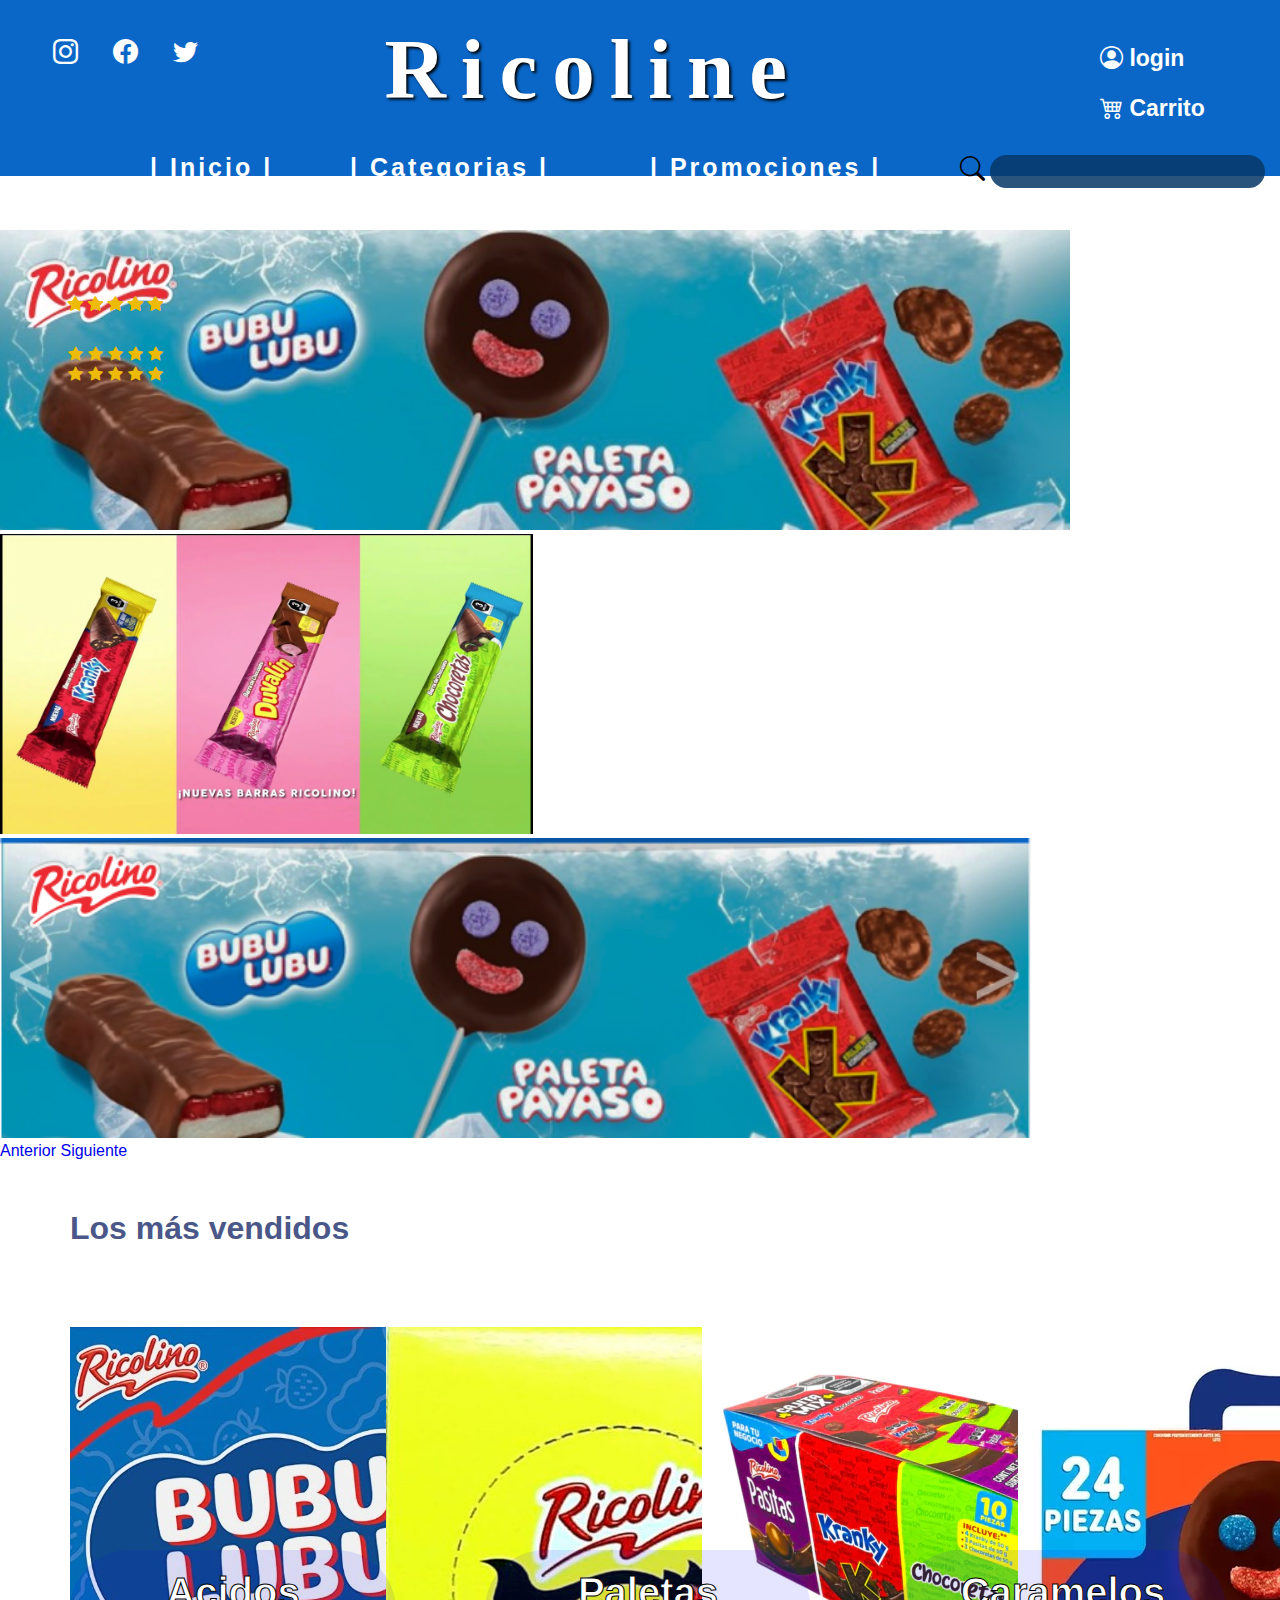
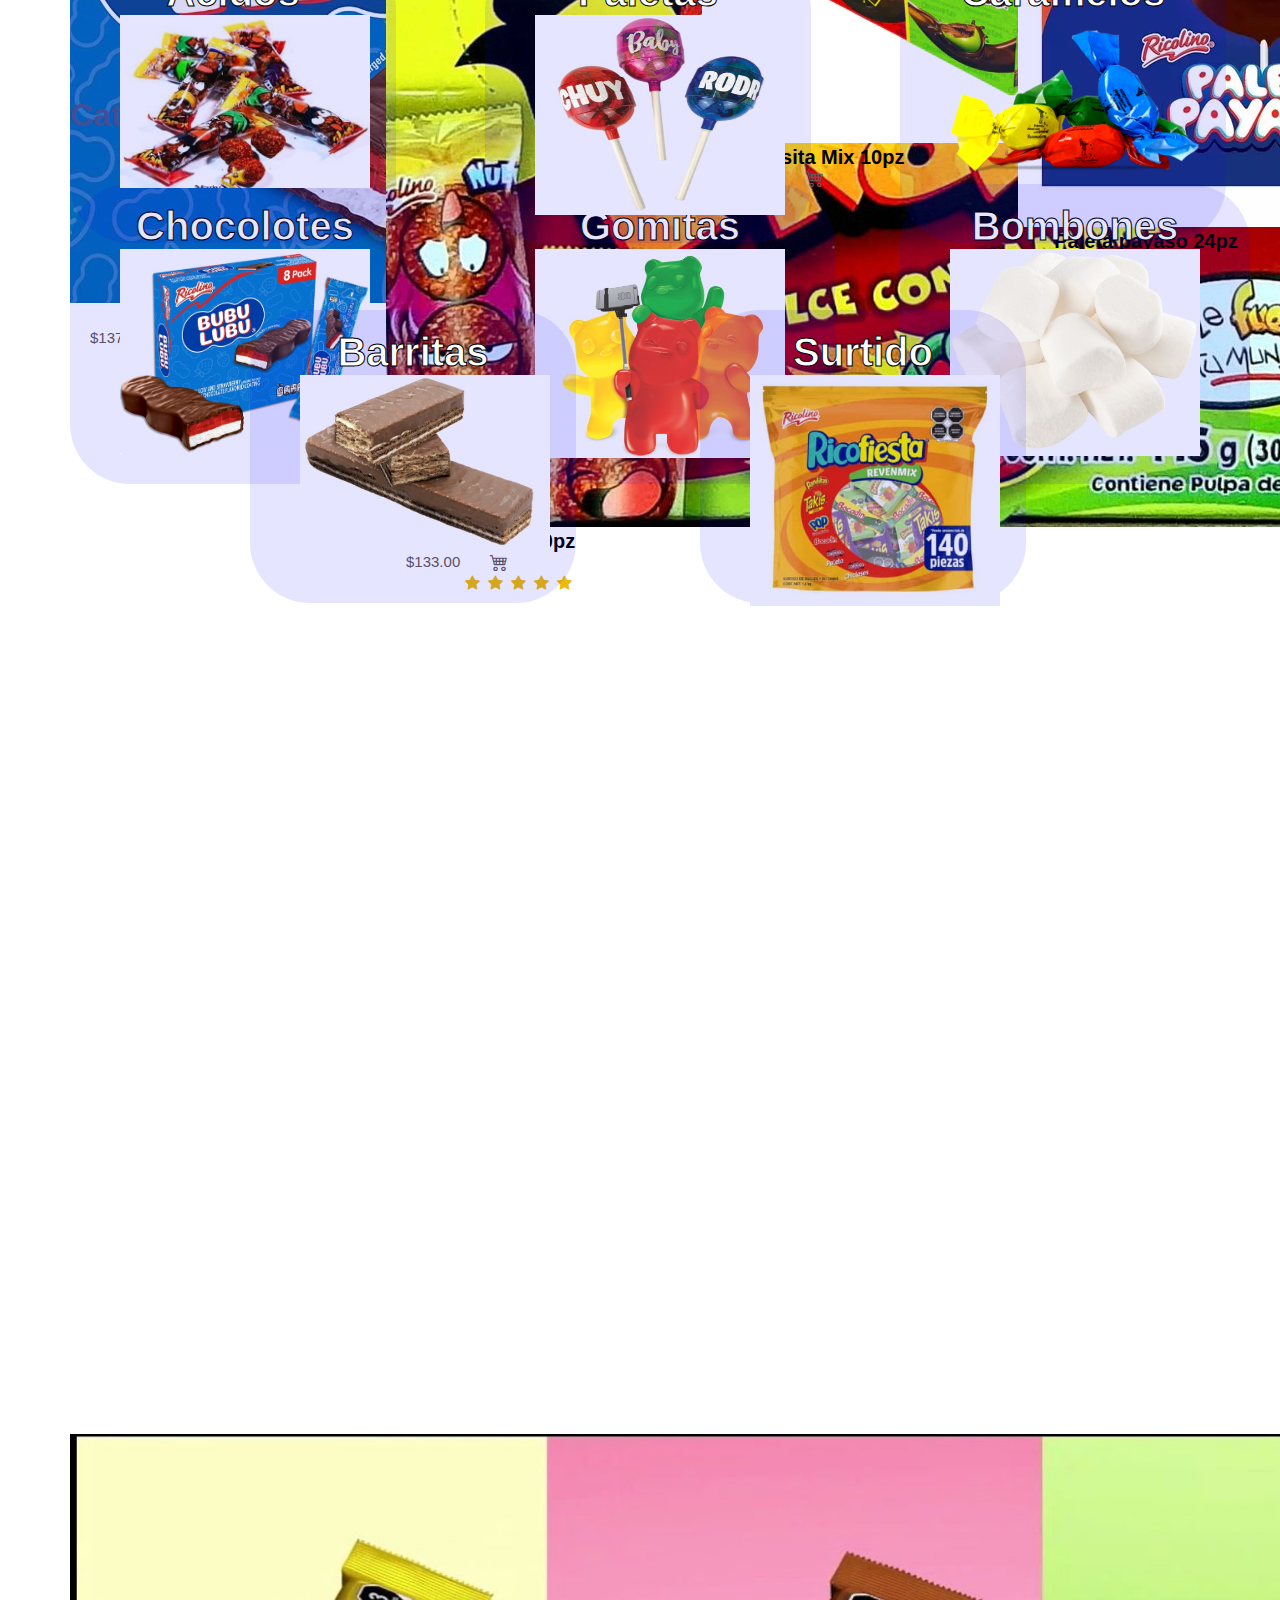
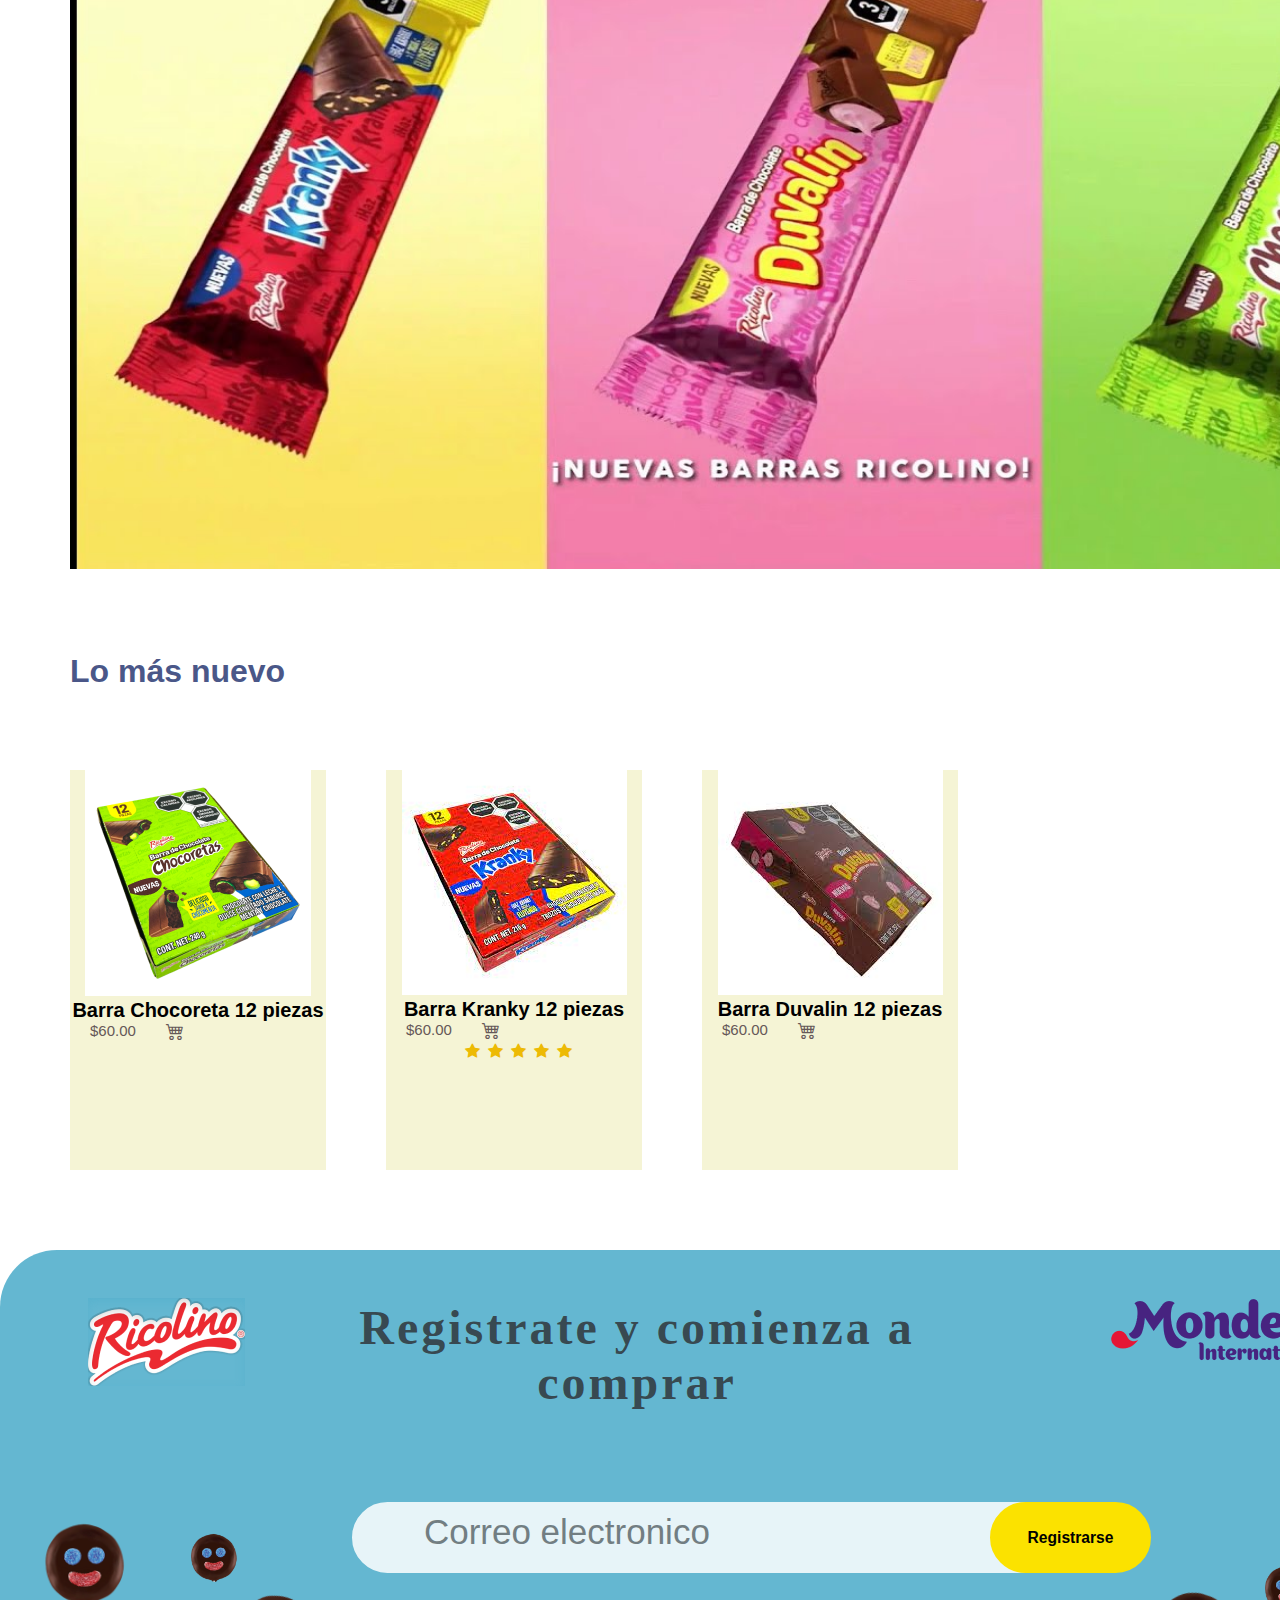
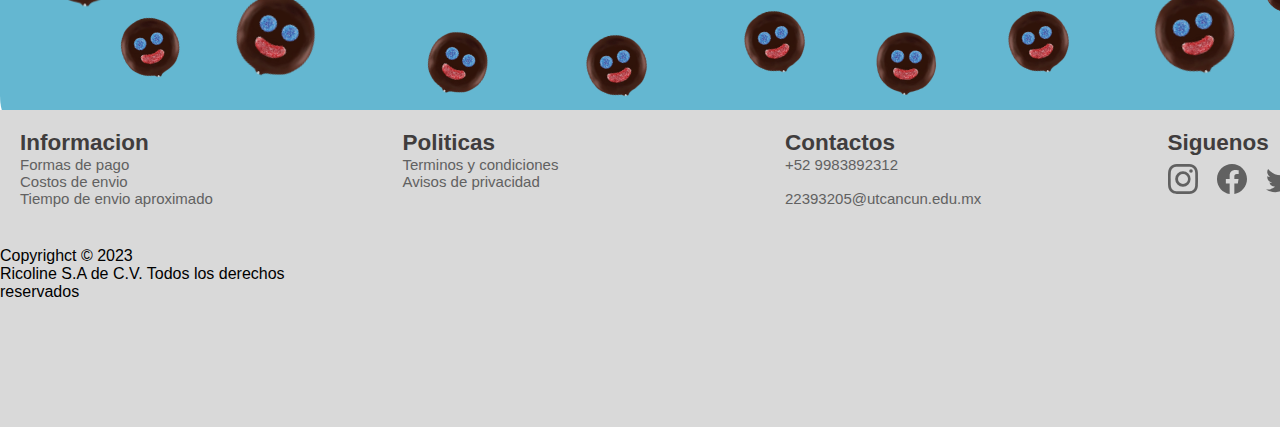
==== commit 42b7fbcf: "promociones" ====
--- a/Index.html
+++ b/Index.html
@@ -15,7 +15,15 @@
 		<link rel="stylesheet" href="css\inicio.css">
 		<link rel="stylesheet" href="css\categorias.css">
 </head>
-
+<style>
+	.espacio-vertical {
+	  margin-bottom: 1300px; /* Ajusta el valor según el espacio que desees entre elementos */
+	}
+  </style>
+  
+  
+ 
+  
 <body>
 	<header>
 		<div class="parte1">
@@ -243,12 +251,18 @@
 				<!-- <div class="anun">
 					<img src="img-inicio/anuncio2.jpg" alt="" id="anuncio">                                                                                                                                                      
 				</div> -->
-				                                                                                                                                  																																										                                            <br><br><br><br><br><br><br><br><br><br><br><br><br><br><br><br><br><br><br><br><br><br><br><br><br><br><br><br><br><br><br><br><br><br><br><br><br><br><br><br><br><br><br><br><br><br>
+				<p class="espacio-vertical"></p>
+				
 				<img class="anuncio_antes_footer"  src="img-inicio/anuncio2.jpg" />
 
 				
 			</div>
-			<br>
+			<style>
+				.espacio-vertical2 {
+				  margin-bottom: 80px; /* Ajusta el valor según el espacio que desees entre elementos */
+				}
+			  </style>
+			  <p class="espacio-vertical2"></p>
 			<h1 class="ini-sub_2">Lo más nuevo</h1>
 
 			<div class="cart-pri">
@@ -315,7 +329,9 @@
 		</div><!--Aqui ira el contenido de la pagina-->
 
 	</div>
-																																																																																																																																												<br><br><br>
+	
+	<p class="espacio-vertical2"></p>
+	
 	<footer>
 		<div class="footer1">
 
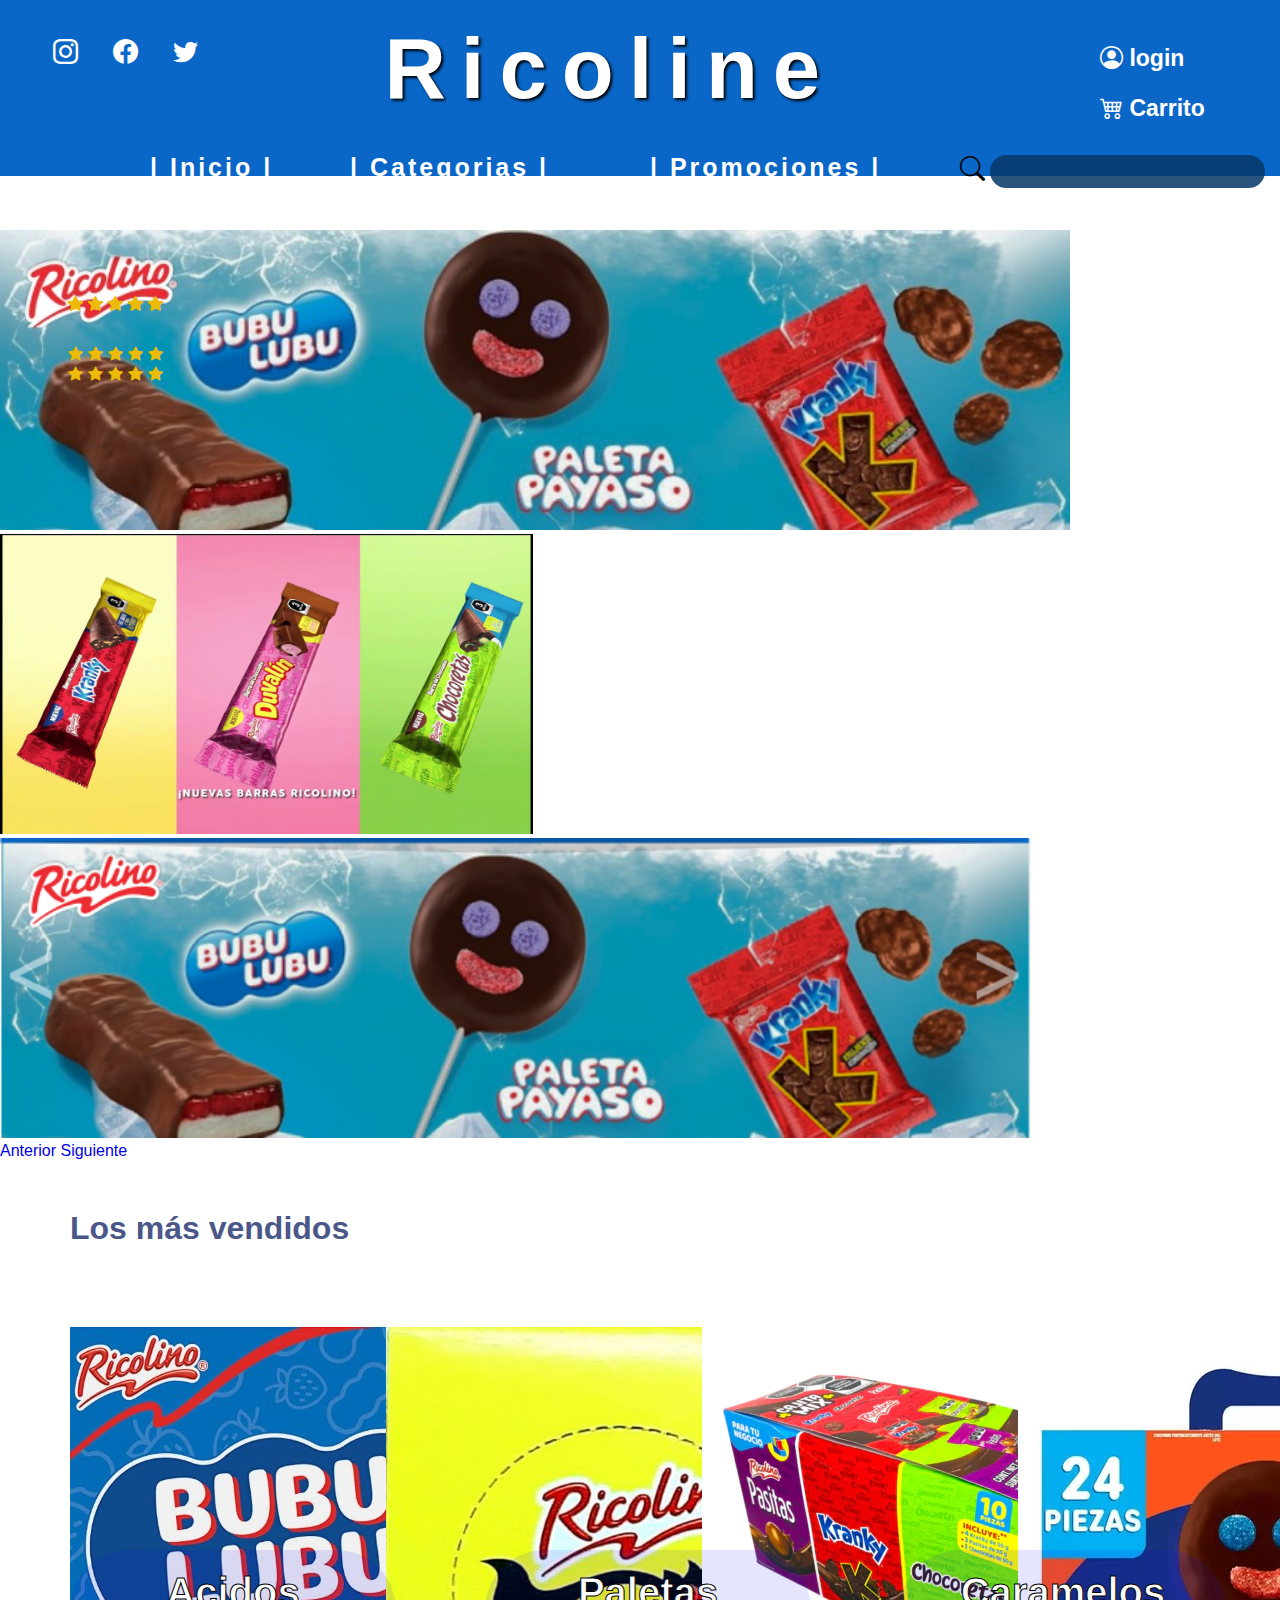
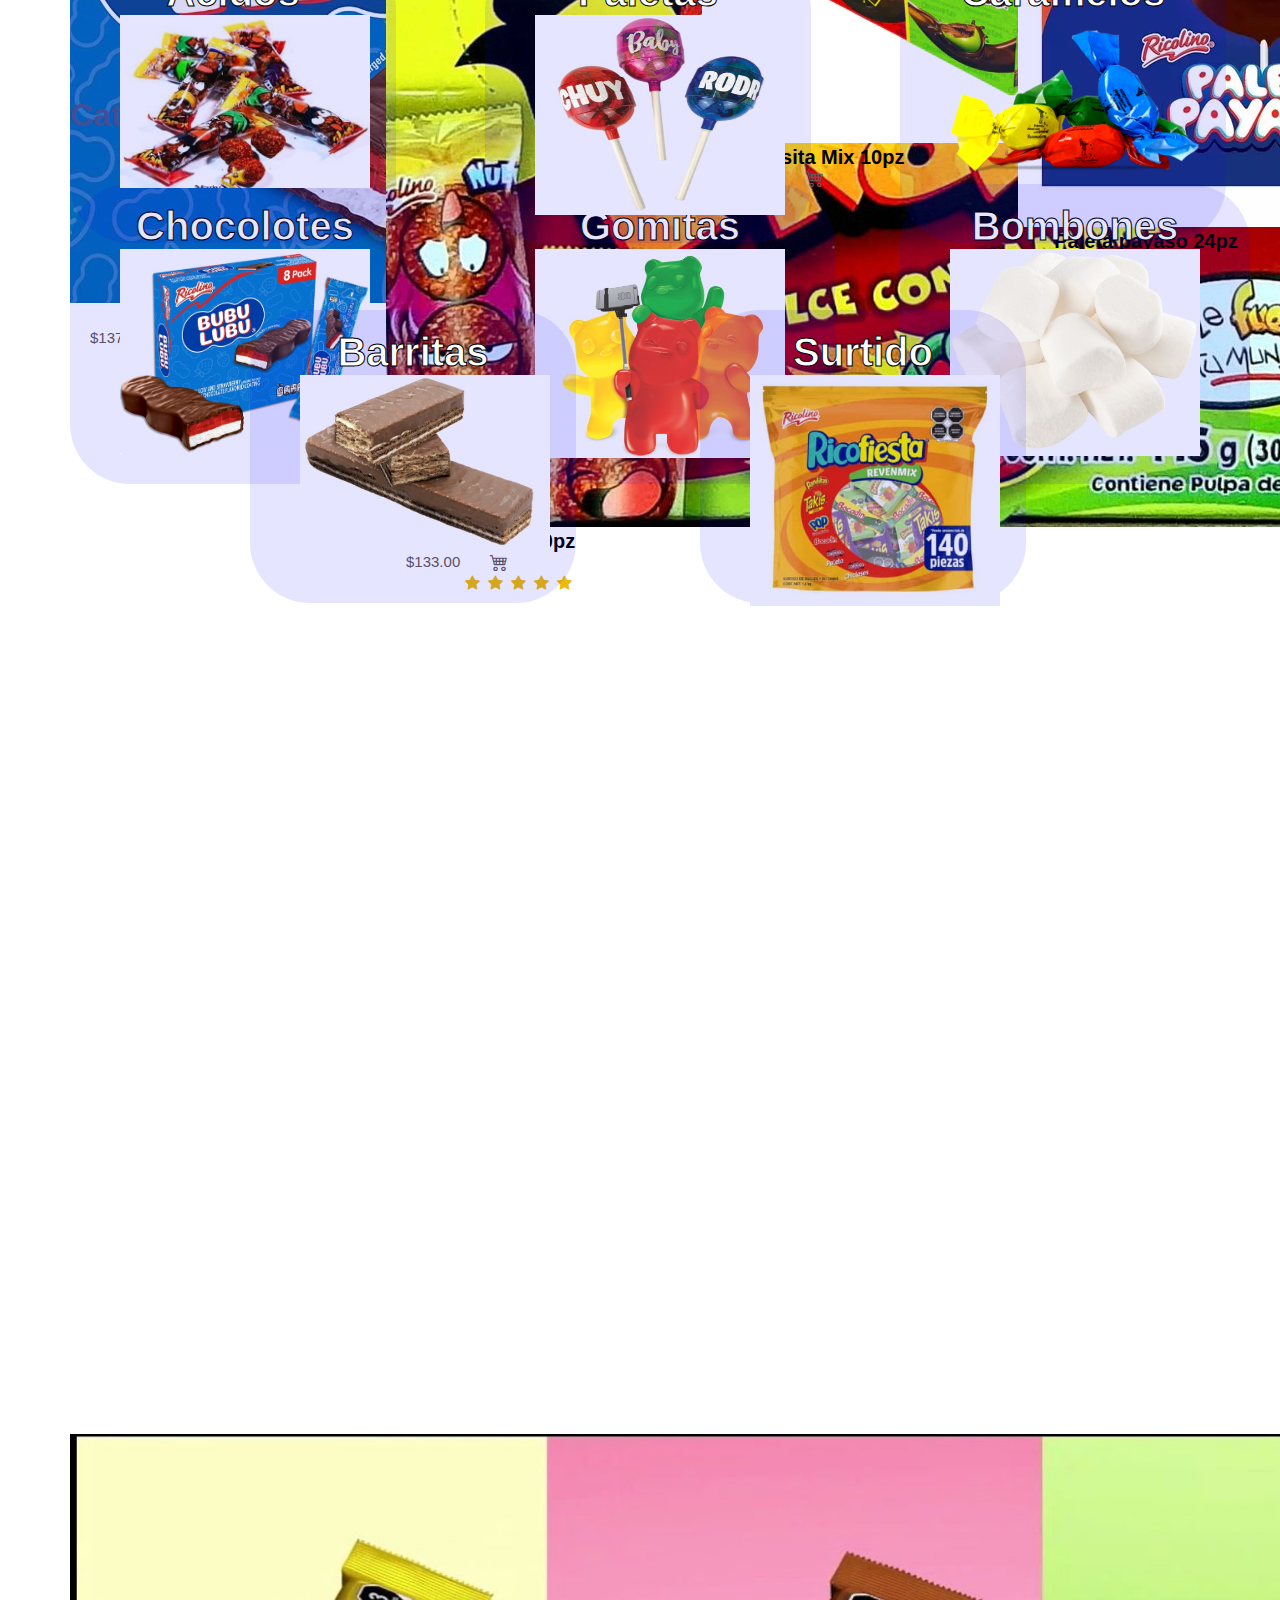
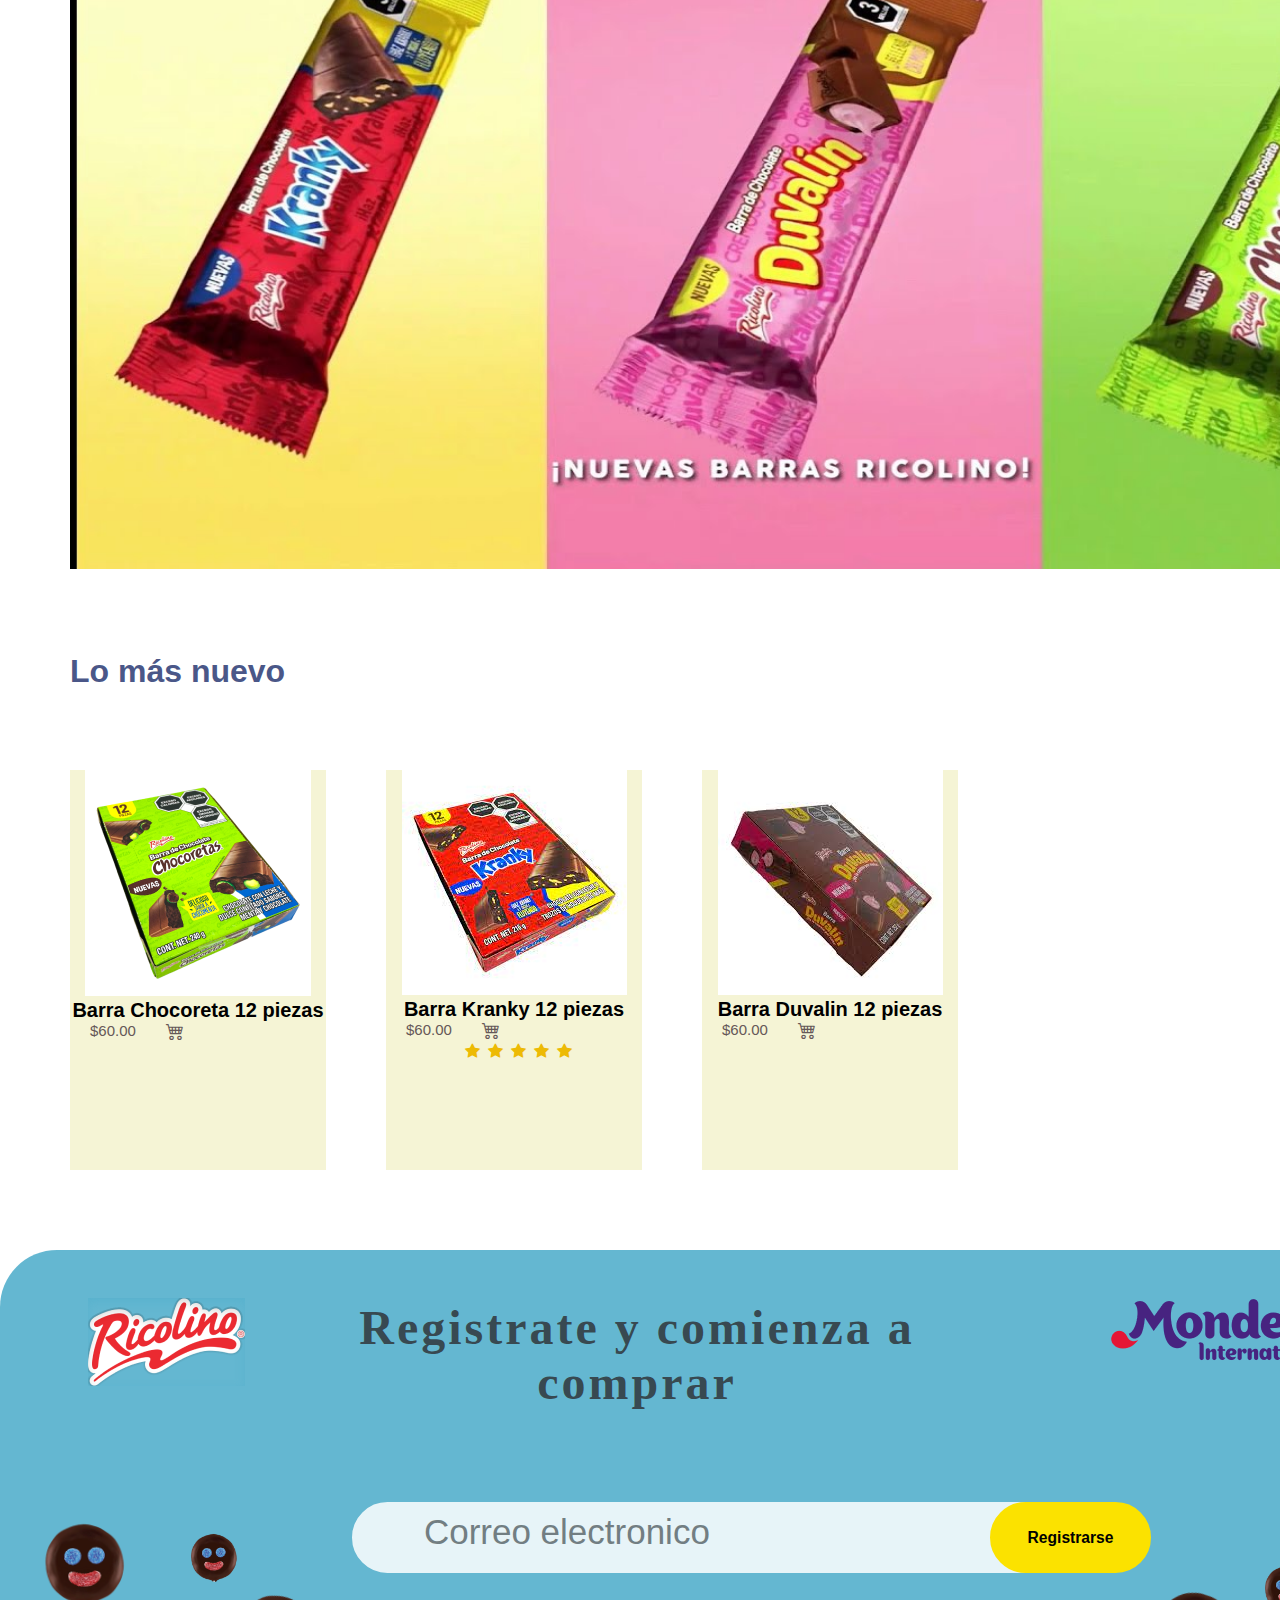
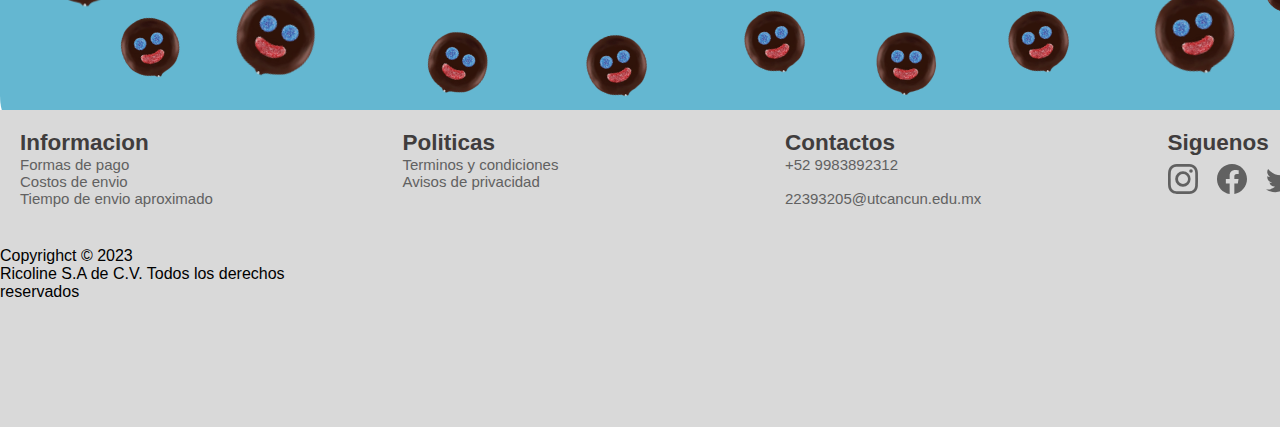
==== commit af37c0f7: "menu del producto añadido" ====
--- a/Index.html
+++ b/Index.html
@@ -177,8 +177,8 @@
 				</div>
 				<div class="card"
 				style="width: 16rem; height: 20rem; background-color: rgb(243, 242, 203, 81%); margin-right: 60px; margin-top: 30px; text-align: center; font-family: 'Segoe UI', Tahoma, Geneva, Verdana, sans-serif; font-size: 15px;">
-					<img src="img-cat/prod4.webp" class="card-img-top" alt="...">
-					<div class="card-body">
+					<img src="img-cat/prod4.webp" class="card-img-top" alt="">
+					<div class="card-body" >
 						<h3 style="font-size: 20px;">Paleta payaso 24pz</h3>
 						<div class="cat-pr-ca">
 							<p class="card-text" style="color: rgb(102, 88, 88); margin-right: 30px; margin-left: 20px;">$405.89</p>
--- a/css/estilos.css
+++ b/css/estilos.css
@@ -37,7 +37,7 @@
 }
 .Nombre h1{
     color: white;
-    font-family: 'Kalam', cursive;
+    font-family:'Segoe UI', Tahoma, Geneva, Verdana, sans-serif;
     /* font-family:'Segoe UI', Tahoma, Geneva, Verdana, sans-serif;*/
     font-size: 85px;
     letter-spacing: 15px;
@@ -239,6 +239,7 @@
 .carrito {
     color: #4A5788;
     padding: 2rem; 
+    font-family: 'Segoe UI', Tahoma, Geneva, Verdana, sans-serif;
  }
 
 .container {
@@ -287,6 +288,19 @@
     text-decoration: none;
     color: #333;
     font-size: 14px;
+  }
+
+
+  /*menu de compra*/
+  .buy-1 {
+    background-color: #BC3636;
+    color: white;
+    border: none;
+    padding: 10px 30px;
+    border-radius: 10px;
+    cursor: pointer;
+    font-family: 'Segoe UI', Tahoma, Geneva, Verdana, sans-serif;
+    
   }
 /*footer2*/
 
@@ -399,7 +413,7 @@
 }
 .contenedor_todo{
     width: 100%;
-    background-image: url(https://us.123rf.com/450wm/ss1001/ss10011708/ss1001170800223/83441439-vector-la-ilustraci%C3%B3n-grunge-abstracto-fondo-azul-marino-y-cian-para-pa%C3%B1o-o-cartel.jpg); 
+    background-color: #0A67C7;
     max-width: 800px;
     margin: auto;
     position: relative;
@@ -411,7 +425,7 @@
     display: flex;
     justify-content: center;
     backdrop-filter: blur(10px);
-    background-color: rgba(0,128,255,0.3);
+    background-color: rgba(6, 2, 250, 0.3);
 }
 .caja_trasera div{
     margin: 100px 40px;
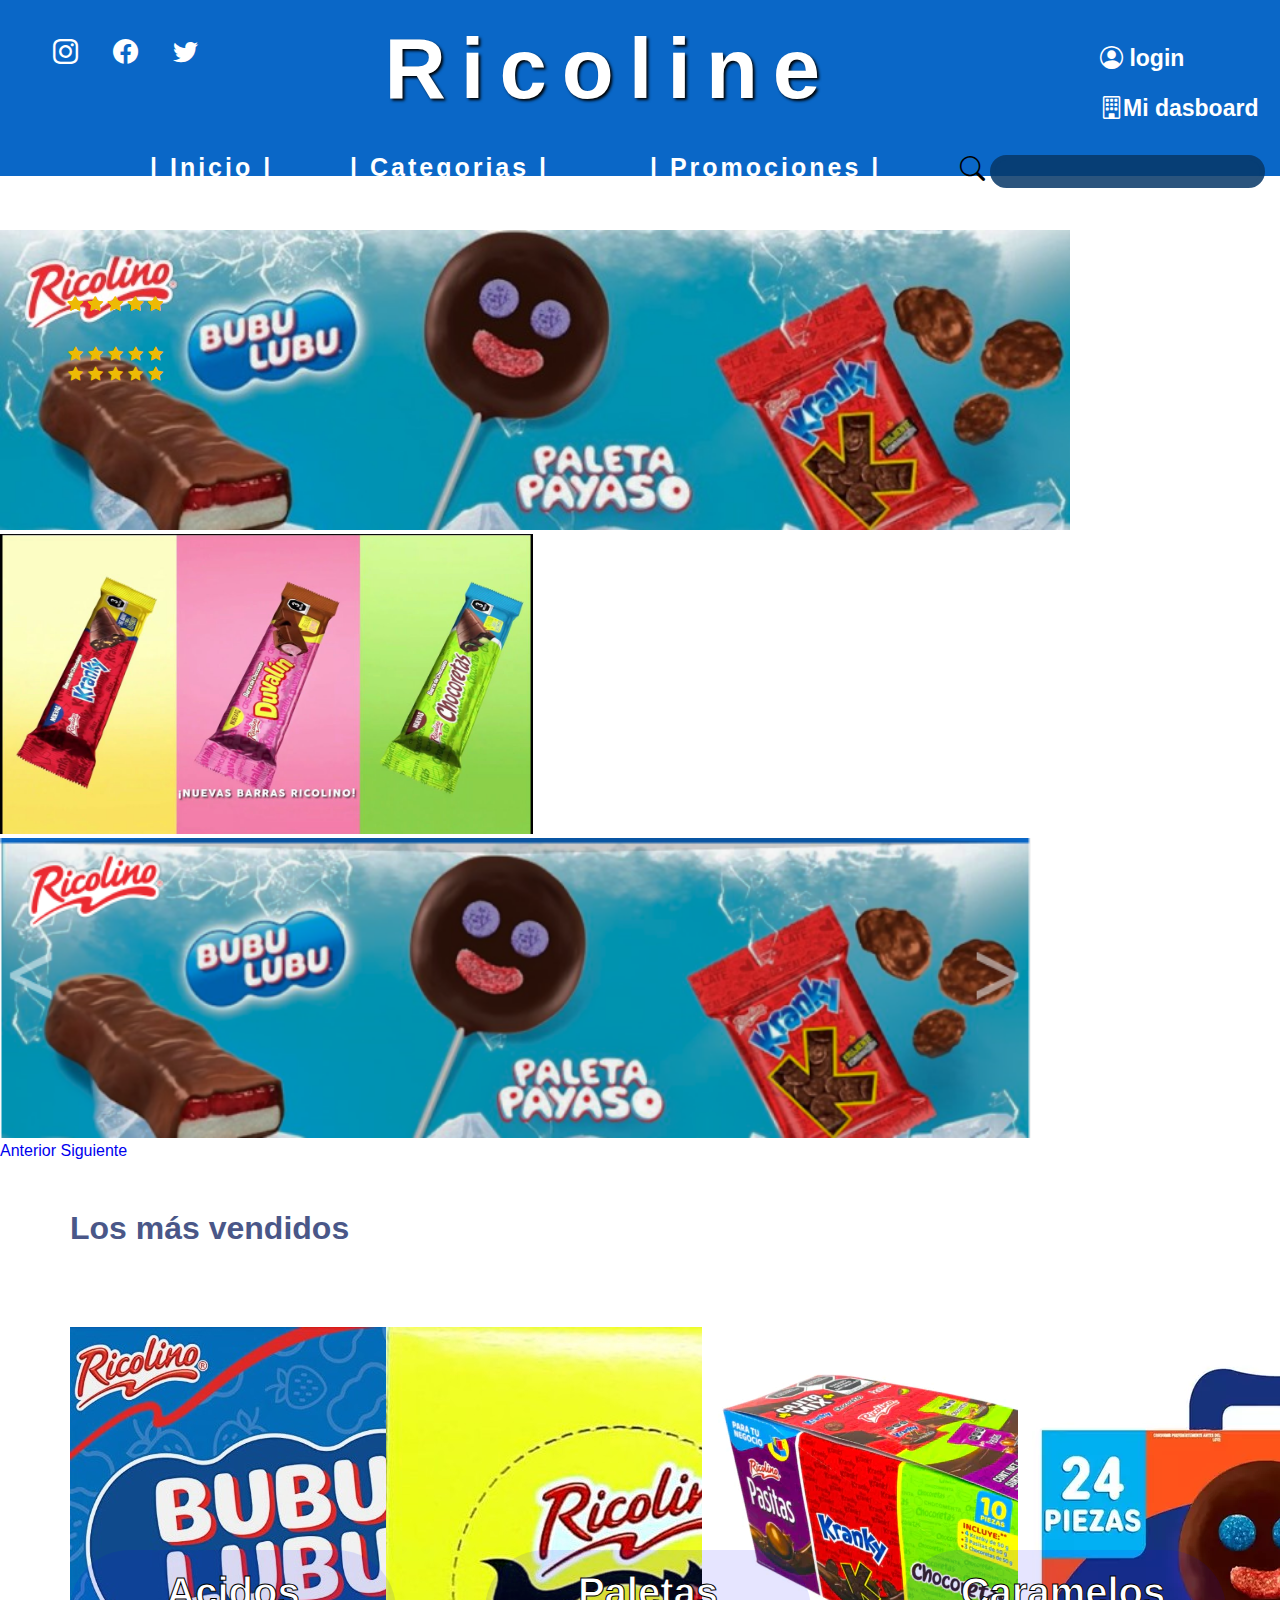
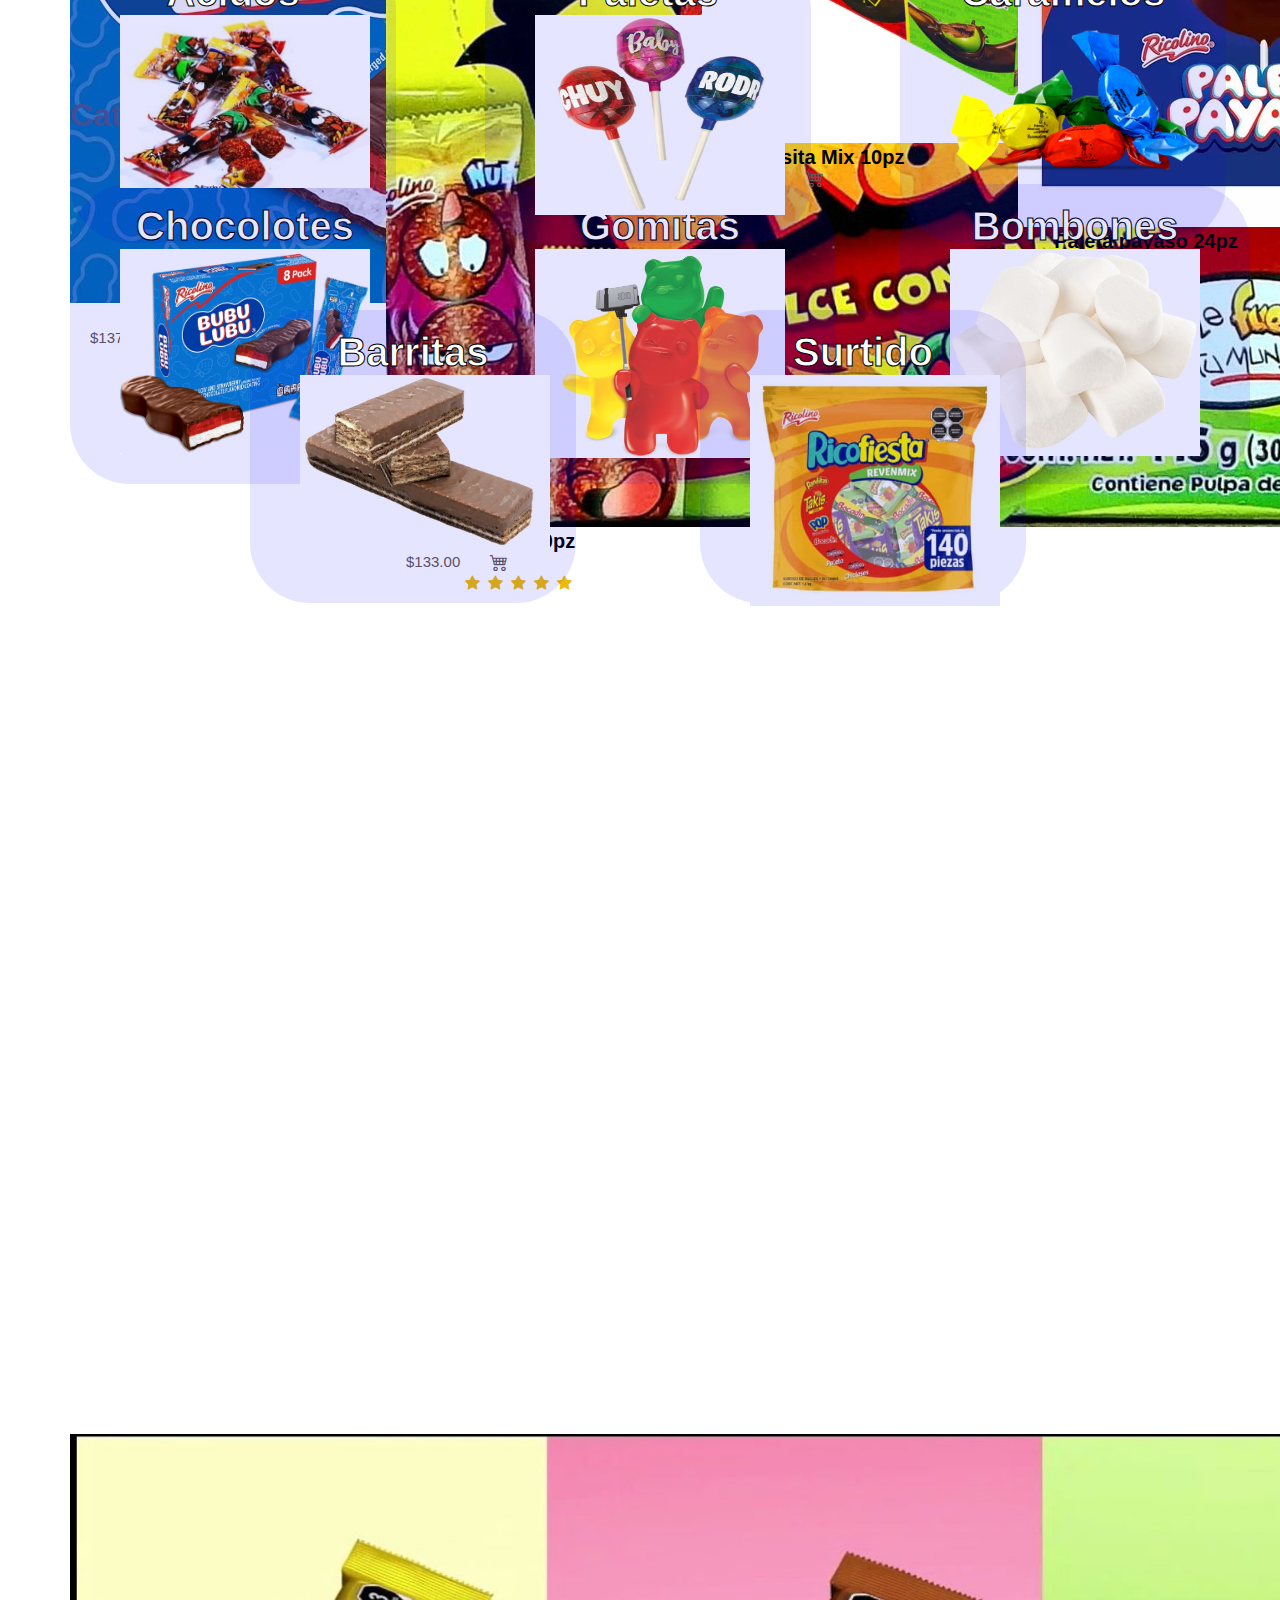
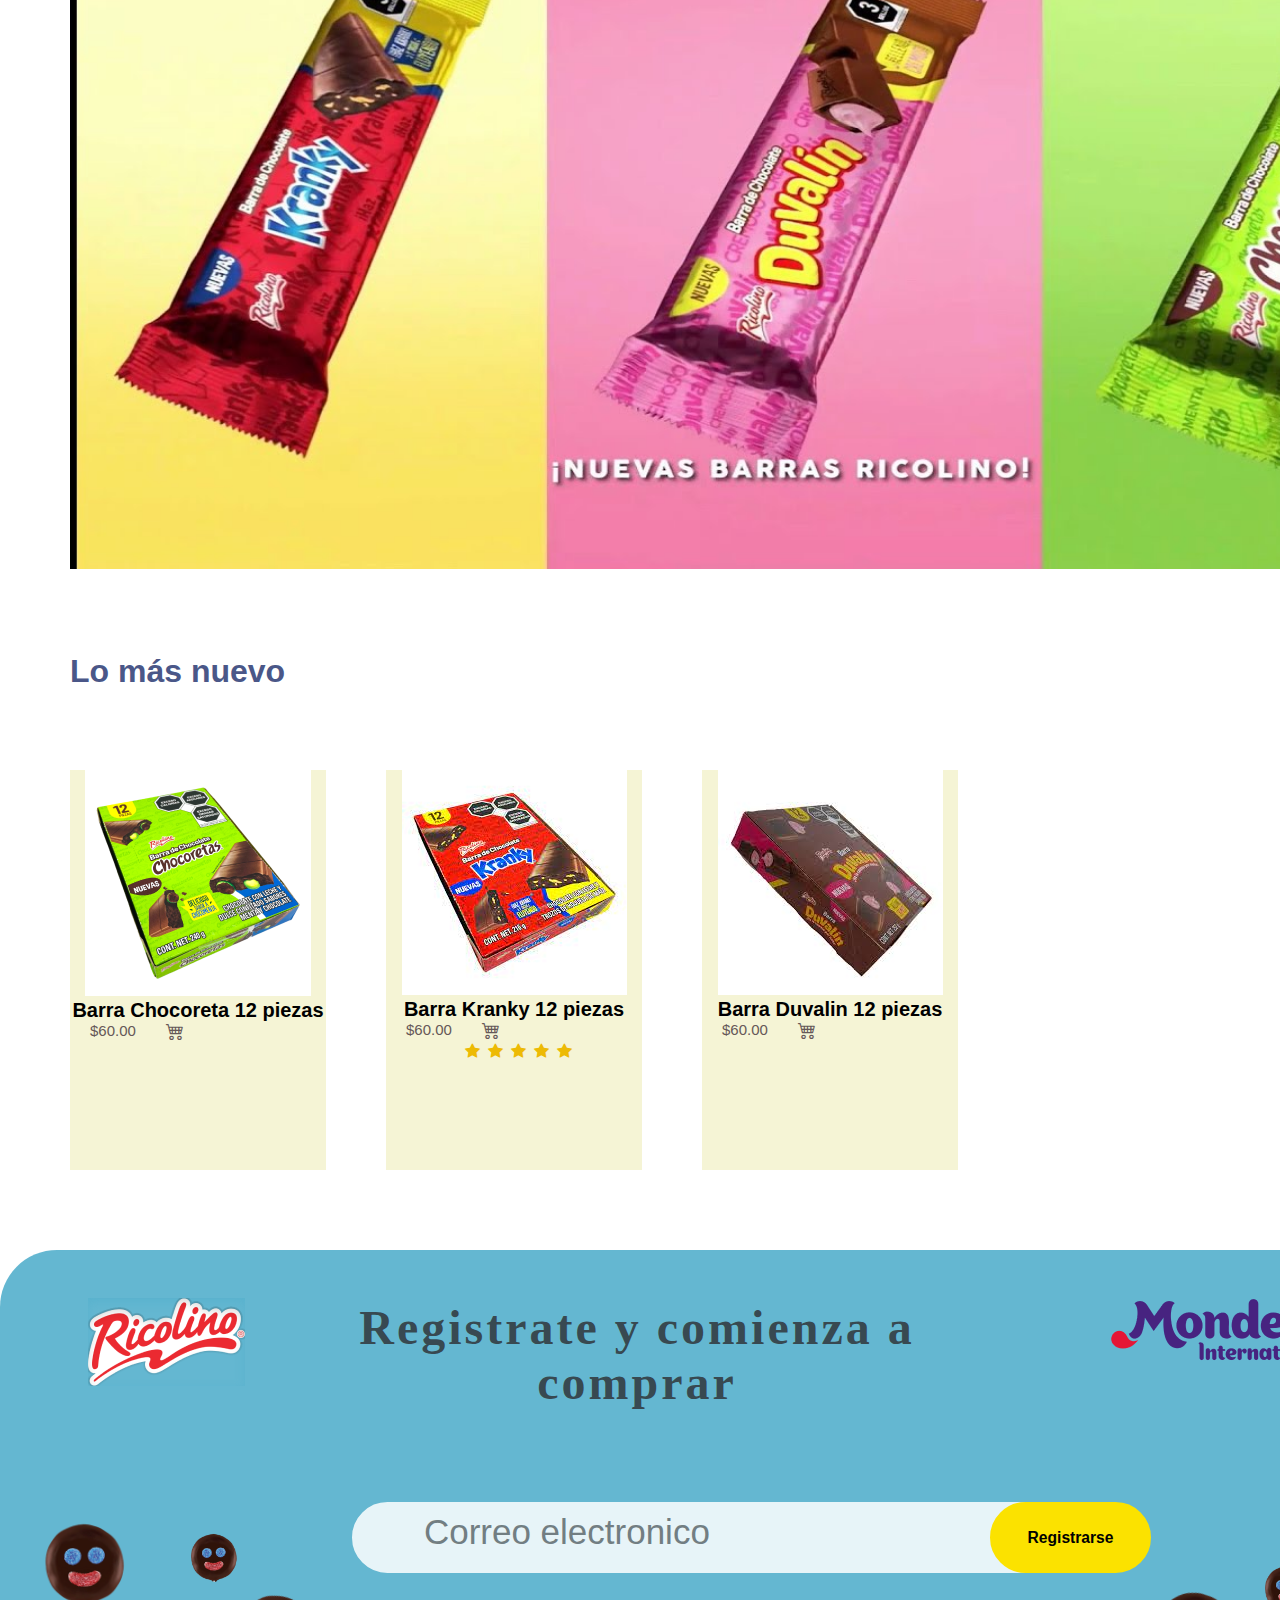
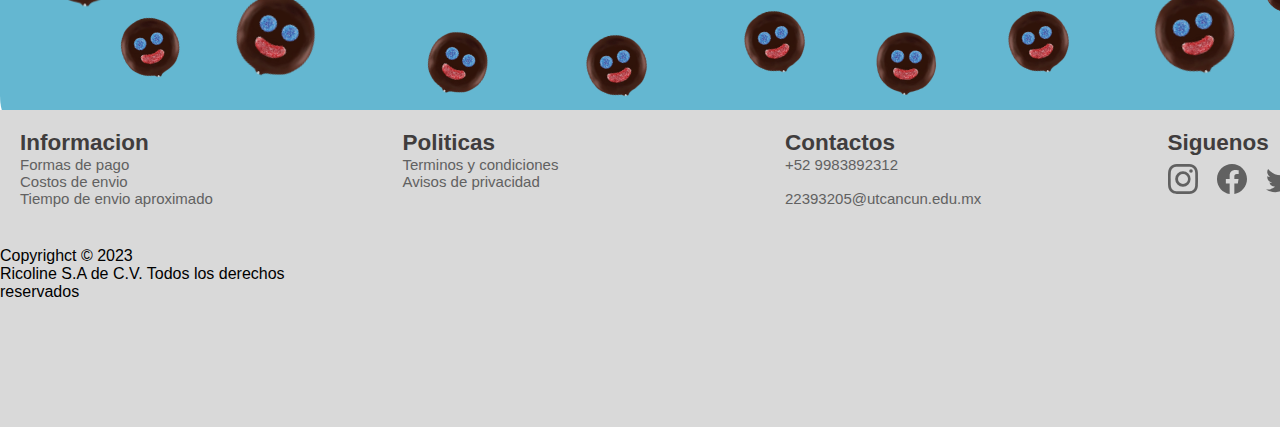
==== commit ad82c943: "se agrego el dashboar y se borro el carrito" ====
--- a/Index.html
+++ b/Index.html
@@ -55,7 +55,7 @@
 					</li>
 					<br>
 					<li>
-						<a href="carrito.html" id="carrito"><i class="bi bi-cart4"></i> Carrito</a>
+						<a href="dashboard.html" id="carrito"><i class="bi bi-building"></i>Mi dasboard</a>
 					</li>
 				</ul>
 			</div>
--- a/css/estilos.css
+++ b/css/estilos.css
@@ -301,6 +301,15 @@
     cursor: pointer;
     font-family: 'Segoe UI', Tahoma, Geneva, Verdana, sans-serif;
     
+  }
+
+  .form{
+    background-color: blue;
+    color: white;
+    border: none;
+    padding: 10px 20px;
+    border-radius: 10px;
+    cursor: pointer;
   }
 /*footer2*/
 
@@ -539,4 +548,23 @@
     
 }
 
-/* TERMINO EL LOGIN Y REGISTRO */+/* TERMINO EL LOGIN Y REGISTRO */
+
+/*dashboar*/
+
+.comentarios{
+    text-align: center; 
+
+}
+
+.Ver-1 {
+    text-align: center;
+}
+
+.Tipo_Usuario{
+    text-align: center; 
+}
+
+.Ver-2 {
+    text-align: center;
+}